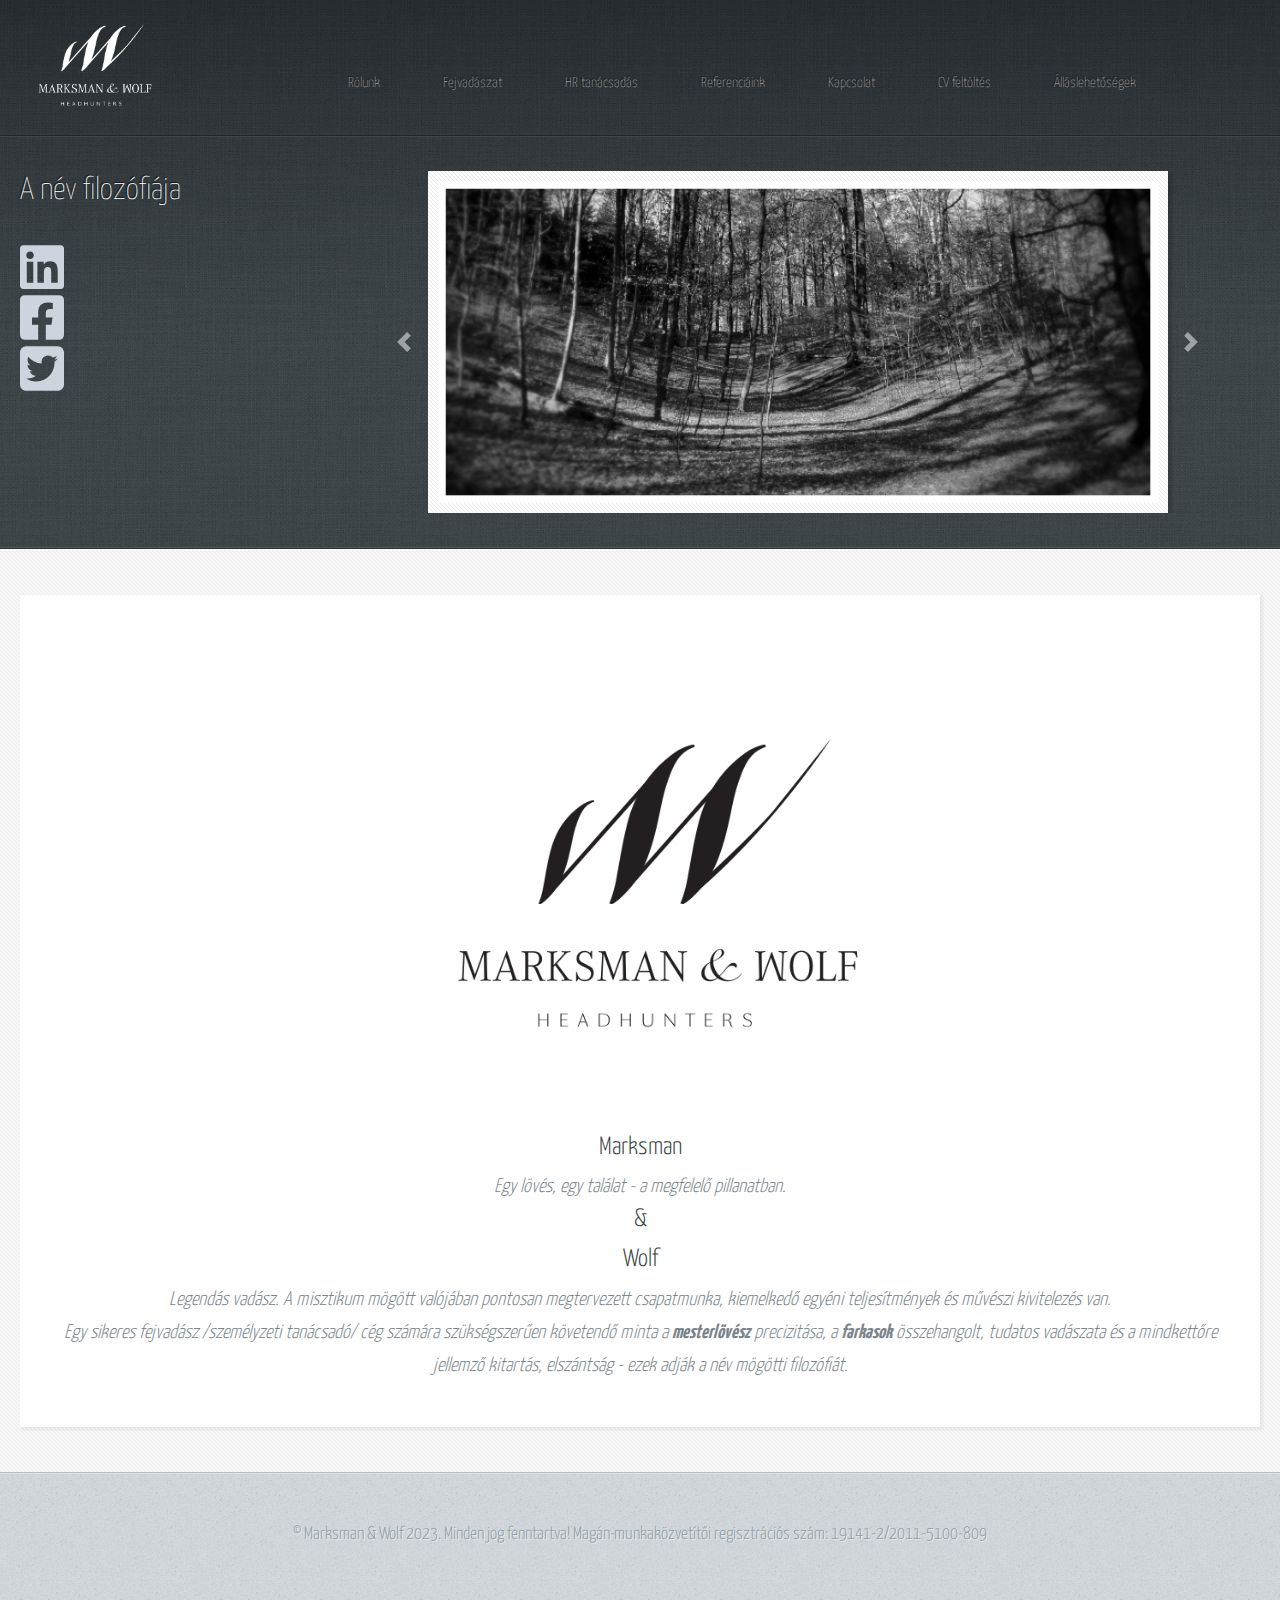
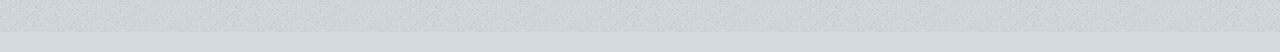
==== index.html @ 808daf80 "logo minden oldalon" ====
<!DOCTYPE HTML>
<!--
	Halcyonic by HTML5 UP
	html5up.net | @ajlkn
	Free for personal and commercial use under the CCA 3.0 license (html5up.net/license)
-->
<html>

<head>
	<title>Marksman & Wolf</title>
	<meta charset="utf-8" />
	<meta name="viewport" content="width=device-width, initial-scale=1, user-scalable=no" />

	<link rel="stylesheet" href="assets/css/main.css" />
	<link rel="stylesheet" href="assets/css/font-awesome.min.css" />
	<link rel="icon" href="assets/images/logo_end_hq 2023.jpg" type="image/x-icon">

</head>

<body>
	<div id="page-wrapper">

		<!-- Header -->
		<section id="header">
			<div class="container">
				<div class="row">
					<div class="col-12">

						<h1>
                            <a href="index.html" id="logo">
                                <img class="logo-only" alt="logo" src="assets/images/logo_only.png">
                                <img class="logo" alt="logo" src="assets/images/logo_end_hq%202023-alpha-white.png">
                            </a>
                        </h1>

						<!-- Nav -->
						<nav id="nav">
							<a href="rolunk.html">Rólunk</a>
							<a href="fejvadaszat.html">Fejvadászat</a>
							<a href="hr_tanacsadas.html">HR tanácsadás</a>
							<a href="referenciaink.html">Referenciáink</a>
							<a href="kapcsolat.html">Kapcsolat</a>
							<a href="cv_feltoltes.html">CV feltöltés</a>
							<a href="allaslehetosegek.html">Álláslehetőségek</a>
						</nav>

					</div>
				</div>
			</div>
			<div id="banner">
				<div class="container">
					<div class="row">
						<div class="col-3 col-12-medium">

							<!-- Banner Copy -->
							<p>A név filozófiája</p>
							<a href="http://www.linkedin.com/company/marksman-&-wolf" target="_blank"><img
								class="logo" src="assets/images/linkedin.svg" alt="Linkedin logo"></a>
							<a href="https://www.facebook.com/pages/Marksman-Wolf/303483936335803" target="_blank"><img
									class="logo" src="assets/images/facebook.svg" alt="Facebook logo"></a>
							<a href="https://twitter.com/i/flow/login?redirect_after_login=%2FMarksmanAndWolf"
								target="_blank"><img
								class="logo" src="assets/images/square-twitter.svg" alt="twitter logo"></a>

						</div>
						<div class="col-9 col-12-medium imp-medium">

							<!-- Banner Image -->
							<div id="carouselExampleControls" class="carousel slide" data-ride="carousel">
								<div class="carousel-inner">
									<div class="carousel-item active">
										<img class="bordered-feature-image" src="assets/images/honlap_kep_lq.jpg"
											alt="Honlap kép 1">
									</div>
									<div class="carousel-item">
										<img class="bordered-feature-image" src="assets/images/honlap_kep_lq6.jpg"
											alt="Honlap kép 2">
									</div>
									<div class="carousel-item">
										<img class="bordered-feature-image" src="assets/images/honlap_kep_lq3.jpg"
											alt="Honlap kép 3">
									</div>
								</div>
								<a class="carousel-control-prev" href="#carouselExampleControls" role="button"
									data-slide="prev">
									<span class="carousel-control-prev-icon" aria-hidden="true"></span>
									<span class="sr-only">Előző</span>
								</a>
								<a class="carousel-control-next" href="#carouselExampleControls" role="button"
									data-slide="next">
									<span class="carousel-control-next-icon" aria-hidden="true"></span>
									<span class="sr-only">Következő</span>
								</a>
							</div>
						</div>
					</div>
				</div>
			</div>
		</section>

		<!-- Features -->
		<section id="content">
			<div class="container">
				<div class="row">
					<div class="col-12 center-align-text">

						<!-- Feature #1 -->
						<section>
							<img class="feature-image-logo" src="assets/images/MnW_logo_szamla_meretezett2.jpg" alt="Logó" />
							<h2>Marksman</h2>
							<h3 class="italic-text">Egy lövés, egy találat - a megfelelő pillanatban. </h3>
							<h2>&</h2>
							<h2>Wolf</h2>
							<h3 class="italic-text">Legendás vadász. A misztikum mögött valójában pontosan megtervezett
								csapatmunka, kiemelkedő egyéni teljesítmények és művészi kivitelezés van. </h3>
							<h3 class="italic-text">Egy sikeres fejvadász /személyzeti tanácsadó/ cég számára
								szükségszerűen követendő minta a <span class="bold-text">mesterlövész</span>
								precizitása, a <span class="bold-text">farkasok</span> összehangolt,
								tudatos vadászata és a mindkettőre jellemző kitartás, elszántság - ezek adják a név
								mögötti filozófiát.</h3>

						</section>

					</div>
				</div>
			</div>
		</section>


		<!-- Copyright -->
		<div id="copyright">
			&copy; Marksman & Wolf 2023. Minden jog fenntartva! Magán-munkaközvetítői regisztrációs szám:
			19141-2/2011-5100-809</a>
		</div>

	</div>

	<!-- Scripts -->
	<script src="assets/js/jquery.min.js"></script>
	<script src="assets/js/browser.min.js"></script>
	<script src="assets/js/breakpoints.min.js"></script>
	<script src="assets/js/util.js"></script>
	<script src="assets/js/main.js"></script>

	<script src="assets/js/jquery-3.2.1.slim.min.js"></script>
	<script src="assets/js/popper.min.js"></script>
	<script src="assets/js/bootstrap.min.js"></script>


</body>

</html>
---- assets/css/main.css ----
@import url("https://fonts.googleapis.com/css?family=Yanone+Kaffeesatz:400,300,200");

/*
	Halcyonic by HTML5 UP
	html5up.net | @ajlkn
	Free for personal and commercial use under the CCA 3.0 license (html5up.net/license)
*/


html,
body,
div,
span,
applet,
object,
iframe,
h1,
h2,
h3,
h4,
h5,
h6,
p,
blockquote,
pre,
a,
abbr,
acronym,
address,
big,
cite,
code,
del,
dfn,
em,
img,
ins,
kbd,
q,
s,
samp,
small,
strike,
strong,
sub,
sup,
tt,
var,
b,
u,
i,
center,
dl,
dt,
dd,
ol,
ul,
li,
fieldset,
form,
label,
legend,
table,
caption,
tbody,
tfoot,
thead,
tr,
th,
td,
article,
aside,
canvas,
details,
embed,
figure,
figcaption,
footer,
header,
hgroup,
menu,
nav,
output,
ruby,
section,
summary,
time,
mark,
audio,
video {
	margin: 0;
	padding: 0;
	border: 0;
	font-size: 100%;
	font: inherit;
	vertical-align: baseline;
}

article,
aside,
details,
figcaption,
figure,
footer,
header,
hgroup,
menu,
nav,
section {
	display: block;
}

.logo {
	width: 15%;
	display: block;
}

.logo-only {
    display: none;
    margin-left: auto;
    margin-right: auto;
}

.bold-text {
	font-weight: bold;
}

.italic-text {
	font-style: italic;
}

.center-align-text {
	text-align: center;
}

.gray-color {
	color: #9b9ea1;
}

.small-text {
	font-size: 0.75em;
}

.nav-link {
	background: #fff;
	padding: 40px 30px 45px 30px;
	box-shadow: 2px 2px 2px 1px rgba(128, 128, 128, 0.1);
}

body {
	line-height: 1;
}

ol,
ul {
	list-style: none;
}

blockquote,
q {
	quotes: none;
}

blockquote:before,
blockquote:after,
q:before,
q:after {
	content: '';
	content: none;
}

table {
	border-collapse: collapse;
	border-spacing: 0;
	width: 100%;
}

th,
td {
	border: 1px solid #ddd;
	padding: 8px;
	text-align: left;
}

th {
	background-color: #f2f2f2;
}

ul {
	margin: 0;
	padding: 0;
	list-style-type: disc;
}

.ul-disc-type {
	list-style-type: disc;
}

.ul-hyphen-type {
	list-style-type: "-";
}

.ul-arabic-type {
	list-style-type: upper-arabic;
}

.ul-lower-latin-type {
	list-style-type: lower-latin;
}

.ul-hyphen-type li {
	padding-left: 2%;
}


ul li {
	margin-left: 10%;
}

body {
	-webkit-text-size-adjust: none;
}

mark {
	background-color: transparent;
	color: inherit;
}

input::-moz-focus-inner {
	border: 0;
	padding: 0;
}

input,
select,
textarea {
	-moz-appearance: none;
	-webkit-appearance: none;
	-ms-appearance: none;
	appearance: none;
}

/* Basic */

html {
	box-sizing: border-box;
}

*,
*:before,
*:after {
	box-sizing: inherit;
}

body {
	background: #D4D9DD url("images/bg03.jpg");
	color: #474f51;
	font-size: 13.5pt;
	font-family: 'Yanone Kaffeesatz';
	line-height: 1.85em;
	font-weight: 300;
}

input,
textarea,
select {
	color: #474f51;
	font-size: 13.5pt;
	font-family: 'Yanone Kaffeesatz';
	line-height: 1.85em;
	font-weight: 300;
}

ul,
ol,
p,
dl {
	margin: 0 0 2em 0;
}

a {
	text-decoration: underline;
}

a:hover {
	text-decoration: none;
}

section> :last-child,
section:last-child,
.last-child {
	margin-bottom: 0 !important;
}

/* Container */

.container {
	margin: 0 auto;
	max-width: 100%;
	width: 1200px;
}

@media screen and (max-width: 1680px) {

	.container {
		width: 1200px;
	}

}

@media screen and (max-width: 1280px) {

	.container {
		width: calc(100% - 40px);
	}

}

@media screen and (max-width: 980px) {

	.container {
		width: calc(100% - 50px);
	}

	.logo-only {
		display: block;
	}

	.logo {
		display: none;
	}

}

@media screen and (max-width: 736px) {

	.container {
		width: calc(100% - 40px);
	}

}

/* Row */

.row {
	display: flex;
	flex-wrap: wrap;
	box-sizing: border-box;
	align-items: stretch;
}

.row>* {
	box-sizing: border-box;
}

.row.gtr-uniform>*> :last-child {
	margin-bottom: 0;
}

.row.aln-left {
	justify-content: flex-start;
}

.row.aln-center {
	justify-content: center;
}

.row.aln-right {
	justify-content: flex-end;
}

.row.aln-top {
	align-items: flex-start;
}

.row.aln-middle {
	align-items: center;
}

.row.aln-bottom {
	align-items: flex-end;
}

.row>.imp {
	order: -1;
}

.row>.col-1 {
	width: 8.33333%;
}

.row>.off-1 {
	margin-left: 8.33333%;
}

.row>.col-2 {
	width: 16.66667%;
}

.row>.off-2 {
	margin-left: 16.66667%;
}

.row>.col-3 {
	width: 25%;
}

.row>.off-3 {
	margin-left: 25%;
}

.row>.col-4 {
	width: 33.33333%;
}

.row>.off-4 {
	margin-left: 33.33333%;
}

.row>.col-5 {
	width: 41.66667%;
}

.row>.off-5 {
	margin-left: 41.66667%;
}

.row>.col-6 {
	width: 50%;
}

.row>.off-6 {
	margin-left: 50%;
}

.row>.col-7 {
	width: 58.33333%;
}

.row>.off-7 {
	margin-left: 58.33333%;
}

.row>.col-8 {
	width: 66.66667%;
}

.row>.off-8 {
	margin-left: 66.66667%;
}

.row>.col-9 {
	width: 75%;
}

.row>.off-9 {
	margin-left: 75%;
}

.row>.col-10 {
	width: 83.33333%;
}

.row>.off-10 {
	margin-left: 83.33333%;
}

.row>.col-11 {
	width: 91.66667%;
}

.row>.off-11 {
	margin-left: 91.66667%;
}

.row>.col-12 {
	width: 100%;
}

.row>.off-12 {
	margin-left: 100%;
}

.row.gtr-0 {
	margin-top: 0px;
	margin-left: 0px;
}

.row.gtr-0>* {
	padding: 0px 0 0 0px;
}

.row.gtr-0.gtr-uniform {
	margin-top: 0px;
}

.row.gtr-0.gtr-uniform>* {
	padding-top: 0px;
}

.row.gtr-25 {
	margin-top: -6.25px;
	margin-left: -6.25px;
}

.row.gtr-25>* {
	padding: 6.25px 0 0 6.25px;
}

.row.gtr-25.gtr-uniform {
	margin-top: -6.25px;
}

.row.gtr-25.gtr-uniform>* {
	padding-top: 6.25px;
}

.row.gtr-50 {
	margin-top: -12.5px;
	margin-left: -12.5px;
}

.row.gtr-50>* {
	padding: 12.5px 0 0 12.5px;
}

.row.gtr-50.gtr-uniform {
	margin-top: -12.5px;
}

.row.gtr-50.gtr-uniform>* {
	padding-top: 12.5px;
}

.row {
	margin-top: -25px;
	margin-left: -25px;
}

.row>* {
	padding: 25px 0 0 25px;
}

.row.gtr-uniform {
	margin-top: -25px;
}

.row.gtr-uniform>* {
	padding-top: 25px;
}

.row.gtr-150 {
	margin-top: -37.5px;
	margin-left: -37.5px;
}

.row.gtr-150>* {
	padding: 37.5px 0 0 37.5px;
}

.row.gtr-150.gtr-uniform {
	margin-top: -37.5px;
}

.row.gtr-150.gtr-uniform>* {
	padding-top: 37.5px;
}

.row.gtr-200 {
	margin-top: -50px;
	margin-left: -50px;
}

.row.gtr-200>* {
	padding: 50px 0 0 50px;
}

.row.gtr-200.gtr-uniform {
	margin-top: -50px;
}

.row.gtr-200.gtr-uniform>* {
	padding-top: 50px;
}

@media screen and (max-width: 1680px) {

	.row {
		display: flex;
		flex-wrap: wrap;
		box-sizing: border-box;
		align-items: stretch;
	}

	.row>* {
		box-sizing: border-box;
	}

	.row.gtr-uniform>*> :last-child {
		margin-bottom: 0;
	}

	.row.aln-left {
		justify-content: flex-start;
	}

	.row.aln-center {
		justify-content: center;
	}

	.row.aln-right {
		justify-content: flex-end;
	}

	.row.aln-top {
		align-items: flex-start;
	}

	.row.aln-middle {
		align-items: center;
	}

	.row.aln-bottom {
		align-items: flex-end;
	}

	.row>.imp-xlarge {
		order: -1;
	}

	.row>.col-1-xlarge {
		width: 8.33333%;
	}

	.row>.off-1-xlarge {
		margin-left: 8.33333%;
	}

	.row>.col-2-xlarge {
		width: 16.66667%;
	}

	.row>.off-2-xlarge {
		margin-left: 16.66667%;
	}

	.row>.col-3-xlarge {
		width: 25%;
	}

	.row>.off-3-xlarge {
		margin-left: 25%;
	}

	.row>.col-4-xlarge {
		width: 33.33333%;
	}

	.row>.off-4-xlarge {
		margin-left: 33.33333%;
	}

	.row>.col-5-xlarge {
		width: 41.66667%;
	}

	.row>.off-5-xlarge {
		margin-left: 41.66667%;
	}

	.row>.col-6-xlarge {
		width: 50%;
	}

	.row>.off-6-xlarge {
		margin-left: 50%;
	}

	.row>.col-7-xlarge {
		width: 58.33333%;
	}

	.row>.off-7-xlarge {
		margin-left: 58.33333%;
	}

	.row>.col-8-xlarge {
		width: 66.66667%;
	}

	.row>.off-8-xlarge {
		margin-left: 66.66667%;
	}

	.row>.col-9-xlarge {
		width: 75%;
	}

	.row>.off-9-xlarge {
		margin-left: 75%;
	}

	.row>.col-10-xlarge {
		width: 83.33333%;
	}

	.row>.off-10-xlarge {
		margin-left: 83.33333%;
	}

	.row>.col-11-xlarge {
		width: 91.66667%;
	}

	.row>.off-11-xlarge {
		margin-left: 91.66667%;
	}

	.row>.col-12-xlarge {
		width: 100%;
	}

	.row>.off-12-xlarge {
		margin-left: 100%;
	}

	.row.gtr-0 {
		margin-top: 0px;
		margin-left: 0px;
	}

	.row.gtr-0>* {
		padding: 0px 0 0 0px;
	}

	.row.gtr-0.gtr-uniform {
		margin-top: 0px;
	}

	.row.gtr-0.gtr-uniform>* {
		padding-top: 0px;
	}

	.row.gtr-25 {
		margin-top: -6.25px;
		margin-left: -6.25px;
	}

	.row.gtr-25>* {
		padding: 6.25px 0 0 6.25px;
	}

	.row.gtr-25.gtr-uniform {
		margin-top: -6.25px;
	}

	.row.gtr-25.gtr-uniform>* {
		padding-top: 6.25px;
	}

	.row.gtr-50 {
		margin-top: -12.5px;
		margin-left: -12.5px;
	}

	.row.gtr-50>* {
		padding: 12.5px 0 0 12.5px;
	}

	.row.gtr-50.gtr-uniform {
		margin-top: -12.5px;
	}

	.row.gtr-50.gtr-uniform>* {
		padding-top: 12.5px;
	}

	.row {
		margin-top: -25px;
		margin-left: -25px;
	}

	.row>* {
		padding: 25px 0 0 25px;
	}

	.row.gtr-uniform {
		margin-top: -25px;
	}

	.row.gtr-uniform>* {
		padding-top: 25px;
	}

	.row.gtr-150 {
		margin-top: -37.5px;
		margin-left: -37.5px;
	}

	.row.gtr-150>* {
		padding: 37.5px 0 0 37.5px;
	}

	.row.gtr-150.gtr-uniform {
		margin-top: -37.5px;
	}

	.row.gtr-150.gtr-uniform>* {
		padding-top: 37.5px;
	}

	.row.gtr-200 {
		margin-top: -50px;
		margin-left: -50px;
	}

	.row.gtr-200>* {
		padding: 50px 0 0 50px;
	}

	.row.gtr-200.gtr-uniform {
		margin-top: -50px;
	}

	.row.gtr-200.gtr-uniform>* {
		padding-top: 50px;
	}

}

@media screen and (max-width: 1280px) {

	.row {
		display: flex;
		flex-wrap: wrap;
		box-sizing: border-box;
		align-items: stretch;
	}

	.row>* {
		box-sizing: border-box;
	}

	.row.gtr-uniform>*> :last-child {
		margin-bottom: 0;
	}

	.row.aln-left {
		justify-content: flex-start;
	}

	.row.aln-center {
		justify-content: center;
	}

	.row.aln-right {
		justify-content: flex-end;
	}

	.row.aln-top {
		align-items: flex-start;
	}

	.row.aln-middle {
		align-items: center;
	}

	.row.aln-bottom {
		align-items: flex-end;
	}

	.row>.imp-large {
		order: -1;
	}

	.row>.col-1-large {
		width: 8.33333%;
	}

	.row>.off-1-large {
		margin-left: 8.33333%;
	}

	.row>.col-2-large {
		width: 16.66667%;
	}

	.row>.off-2-large {
		margin-left: 16.66667%;
	}

	.row>.col-3-large {
		width: 25%;
	}

	.row>.off-3-large {
		margin-left: 25%;
	}

	.row>.col-4-large {
		width: 33.33333%;
	}

	.row>.off-4-large {
		margin-left: 33.33333%;
	}

	.row>.col-5-large {
		width: 41.66667%;
	}

	.row>.off-5-large {
		margin-left: 41.66667%;
	}

	.row>.col-6-large {
		width: 50%;
	}

	.row>.off-6-large {
		margin-left: 50%;
	}

	.row>.col-7-large {
		width: 58.33333%;
	}

	.row>.off-7-large {
		margin-left: 58.33333%;
	}

	.row>.col-8-large {
		width: 66.66667%;
	}

	.row>.off-8-large {
		margin-left: 66.66667%;
	}

	.row>.col-9-large {
		width: 75%;
	}

	.row>.off-9-large {
		margin-left: 75%;
	}

	.row>.col-10-large {
		width: 83.33333%;
	}

	.row>.off-10-large {
		margin-left: 83.33333%;
	}

	.row>.col-11-large {
		width: 91.66667%;
	}

	.row>.off-11-large {
		margin-left: 91.66667%;
	}

	.row>.col-12-large {
		width: 100%;
	}

	.row>.off-12-large {
		margin-left: 100%;
	}

	.row.gtr-0 {
		margin-top: 0px;
		margin-left: 0px;
	}

	.row.gtr-0>* {
		padding: 0px 0 0 0px;
	}

	.row.gtr-0.gtr-uniform {
		margin-top: 0px;
	}

	.row.gtr-0.gtr-uniform>* {
		padding-top: 0px;
	}

	.row.gtr-25 {
		margin-top: -5px;
		margin-left: -5px;
	}

	.row.gtr-25>* {
		padding: 5px 0 0 5px;
	}

	.row.gtr-25.gtr-uniform {
		margin-top: -5px;
	}

	.row.gtr-25.gtr-uniform>* {
		padding-top: 5px;
	}

	.row.gtr-50 {
		margin-top: -10px;
		margin-left: -10px;
	}

	.row.gtr-50>* {
		padding: 10px 0 0 10px;
	}

	.row.gtr-50.gtr-uniform {
		margin-top: -10px;
	}

	.row.gtr-50.gtr-uniform>* {
		padding-top: 10px;
	}

	.row {
		margin-top: -20px;
		margin-left: -20px;
	}

	.row>* {
		padding: 20px 0 0 20px;
	}

	.row.gtr-uniform {
		margin-top: -20px;
	}

	.row.gtr-uniform>* {
		padding-top: 20px;
	}

	.row.gtr-150 {
		margin-top: -30px;
		margin-left: -30px;
	}

	.row.gtr-150>* {
		padding: 30px 0 0 30px;
	}

	.row.gtr-150.gtr-uniform {
		margin-top: -30px;
	}

	.row.gtr-150.gtr-uniform>* {
		padding-top: 30px;
	}

	.row.gtr-200 {
		margin-top: -40px;
		margin-left: -40px;
	}

	.row.gtr-200>* {
		padding: 40px 0 0 40px;
	}

	.row.gtr-200.gtr-uniform {
		margin-top: -40px;
	}

	.row.gtr-200.gtr-uniform>* {
		padding-top: 40px;
	}

}

@media screen and (max-width: 980px) {

	.row {
		display: flex;
		flex-wrap: wrap;
		box-sizing: border-box;
		align-items: stretch;
	}

	.row>* {
		box-sizing: border-box;
	}

	.row.gtr-uniform>*> :last-child {
		margin-bottom: 0;
	}

	.row.aln-left {
		justify-content: flex-start;
	}

	.row.aln-center {
		justify-content: center;
	}

	.row.aln-right {
		justify-content: flex-end;
	}

	.row.aln-top {
		align-items: flex-start;
	}

	.row.aln-middle {
		align-items: center;
	}

	.row.aln-bottom {
		align-items: flex-end;
	}

	.row>.imp-medium {
		order: -1;
	}

	.row>.col-1-medium {
		width: 8.33333%;
	}

	.row>.off-1-medium {
		margin-left: 8.33333%;
	}

	.row>.col-2-medium {
		width: 16.66667%;
	}

	.row>.off-2-medium {
		margin-left: 16.66667%;
	}

	.row>.col-3-medium {
		width: 25%;
	}

	.row>.off-3-medium {
		margin-left: 25%;
	}

	.row>.col-4-medium {
		width: 33.33333%;
	}

	.row>.off-4-medium {
		margin-left: 33.33333%;
	}

	.row>.col-5-medium {
		width: 41.66667%;
	}

	.row>.off-5-medium {
		margin-left: 41.66667%;
	}

	.row>.col-6-medium {
		width: 50%;
	}

	.row>.off-6-medium {
		margin-left: 50%;
	}

	.row>.col-7-medium {
		width: 58.33333%;
	}

	.row>.off-7-medium {
		margin-left: 58.33333%;
	}

	.row>.col-8-medium {
		width: 66.66667%;
	}

	.row>.off-8-medium {
		margin-left: 66.66667%;
	}

	.row>.col-9-medium {
		width: 75%;
	}

	.row>.off-9-medium {
		margin-left: 75%;
	}

	.row>.col-10-medium {
		width: 83.33333%;
	}

	.row>.off-10-medium {
		margin-left: 83.33333%;
	}

	.row>.col-11-medium {
		width: 91.66667%;
	}

	.row>.off-11-medium {
		margin-left: 91.66667%;
	}

	.row>.col-12-medium {
		width: 100%;
	}

	.row>.off-12-medium {
		margin-left: 100%;
	}

	.row.gtr-0 {
		margin-top: 0px;
		margin-left: 0px;
	}

	.row.gtr-0>* {
		padding: 0px 0 0 0px;
	}

	.row.gtr-0.gtr-uniform {
		margin-top: 0px;
	}

	.row.gtr-0.gtr-uniform>* {
		padding-top: 0px;
	}

	.row.gtr-25 {
		margin-top: -6.25px;
		margin-left: -6.25px;
	}

	.row.gtr-25>* {
		padding: 6.25px 0 0 6.25px;
	}

	.row.gtr-25.gtr-uniform {
		margin-top: -6.25px;
	}

	.row.gtr-25.gtr-uniform>* {
		padding-top: 6.25px;
	}

	.row.gtr-50 {
		margin-top: -12.5px;
		margin-left: -12.5px;
	}

	.row.gtr-50>* {
		padding: 12.5px 0 0 12.5px;
	}

	.row.gtr-50.gtr-uniform {
		margin-top: -12.5px;
	}

	.row.gtr-50.gtr-uniform>* {
		padding-top: 12.5px;
	}

	.row {
		margin-top: -25px;
		margin-left: -25px;
	}

	.row>* {
		padding: 25px 0 0 25px;
	}

	.row.gtr-uniform {
		margin-top: -25px;
	}

	.row.gtr-uniform>* {
		padding-top: 25px;
	}

	.row.gtr-150 {
		margin-top: -37.5px;
		margin-left: -37.5px;
	}

	.row.gtr-150>* {
		padding: 37.5px 0 0 37.5px;
	}

	.row.gtr-150.gtr-uniform {
		margin-top: -37.5px;
	}

	.row.gtr-150.gtr-uniform>* {
		padding-top: 37.5px;
	}

	.row.gtr-200 {
		margin-top: -50px;
		margin-left: -50px;
	}

	.row.gtr-200>* {
		padding: 50px 0 0 50px;
	}

	.row.gtr-200.gtr-uniform {
		margin-top: -50px;
	}

	.row.gtr-200.gtr-uniform>* {
		padding-top: 50px;
	}

	.freecolt_logo {
		max-width: -moz-available;
		/* WebKit-based browsers will ignore this. */
		max-width: -webkit-fill-available;
		/* Mozilla-based browsers will ignore this. */
		max-width: fill-available;
	}

}

@media screen and (max-width: 736px) {

	.row {
		display: flex;
		flex-wrap: wrap;
		box-sizing: border-box;
		align-items: stretch;
	}

	.row>* {
		box-sizing: border-box;
	}

	.row.gtr-uniform>*> :last-child {
		margin-bottom: 0;
	}

	.row.aln-left {
		justify-content: flex-start;
	}

	.row.aln-center {
		justify-content: center;
	}

	.row.aln-right {
		justify-content: flex-end;
	}

	.row.aln-top {
		align-items: flex-start;
	}

	.row.aln-middle {
		align-items: center;
	}

	.row.aln-bottom {
		align-items: flex-end;
	}

	.row>.imp-small {
		order: -1;
	}

	.row>.col-1-small {
		width: 8.33333%;
	}

	.row>.off-1-small {
		margin-left: 8.33333%;
	}

	.row>.col-2-small {
		width: 16.66667%;
	}

	.row>.off-2-small {
		margin-left: 16.66667%;
	}

	.row>.col-3-small {
		width: 25%;
	}

	.row>.off-3-small {
		margin-left: 25%;
	}

	.row>.col-4-small {
		width: 33.33333%;
	}

	.row>.off-4-small {
		margin-left: 33.33333%;
	}

	.row>.col-5-small {
		width: 41.66667%;
	}

	.row>.off-5-small {
		margin-left: 41.66667%;
	}

	.row>.col-6-small {
		width: 50%;
	}

	.row>.off-6-small {
		margin-left: 50%;
	}

	.row>.col-7-small {
		width: 58.33333%;
	}

	.row>.off-7-small {
		margin-left: 58.33333%;
	}

	.row>.col-8-small {
		width: 66.66667%;
	}

	.row>.off-8-small {
		margin-left: 66.66667%;
	}

	.row>.col-9-small {
		width: 75%;
	}

	.row>.off-9-small {
		margin-left: 75%;
	}

	.row>.col-10-small {
		width: 83.33333%;
	}

	.row>.off-10-small {
		margin-left: 83.33333%;
	}

	.row>.col-11-small {
		width: 91.66667%;
	}

	.row>.off-11-small {
		margin-left: 91.66667%;
	}

	.row>.col-12-small {
		width: 100%;
	}

	.row>.off-12-small {
		margin-left: 100%;
	}

	.row.gtr-0 {
		margin-top: 0px;
		margin-left: 0px;
	}

	.row.gtr-0>* {
		padding: 0px 0 0 0px;
	}

	.row.gtr-0.gtr-uniform {
		margin-top: 0px;
	}

	.row.gtr-0.gtr-uniform>* {
		padding-top: 0px;
	}

	.row.gtr-25 {
		margin-top: -5px;
		margin-left: -5px;
	}

	.row.gtr-25>* {
		padding: 5px 0 0 5px;
	}

	.row.gtr-25.gtr-uniform {
		margin-top: -5px;
	}

	.row.gtr-25.gtr-uniform>* {
		padding-top: 5px;
	}

	.row.gtr-50 {
		margin-top: -10px;
		margin-left: -10px;
	}

	.row.gtr-50>* {
		padding: 10px 0 0 10px;
	}

	.row.gtr-50.gtr-uniform {
		margin-top: -10px;
	}

	.row.gtr-50.gtr-uniform>* {
		padding-top: 10px;
	}

	.row {
		margin-top: -20px;
		margin-left: -20px;
	}

	.row>* {
		padding: 20px 0 0 20px;
	}

	.row.gtr-uniform {
		margin-top: -20px;
	}

	.row.gtr-uniform>* {
		padding-top: 20px;
	}

	.row.gtr-150 {
		margin-top: -30px;
		margin-left: -30px;
	}

	.row.gtr-150>* {
		padding: 30px 0 0 30px;
	}

	.row.gtr-150.gtr-uniform {
		margin-top: -30px;
	}

	.row.gtr-150.gtr-uniform>* {
		padding-top: 30px;
	}

	.row.gtr-200 {
		margin-top: -40px;
		margin-left: -40px;
	}

	.row.gtr-200>* {
		padding: 40px 0 0 40px;
	}

	.row.gtr-200.gtr-uniform {
		margin-top: -40px;
	}

	.row.gtr-200.gtr-uniform>* {
		padding-top: 40px;
	}

}

/* Multi-use */

.link-list li {
	padding: 0.2em 0 0.2em 0;
}

.link-list li:first-child {
	padding-top: 0 !important;
	border-top: 0 !important;
}

.link-list li:last-child {
	padding-bottom: 0 !important;
	border-bottom: 0 !important;
}

.quote-list li {
	padding: 1em 0 1em 0;
	overflow: hidden;
}

.quote-list li:first-child {
	padding-top: 0 !important;
	border-top: 0 !important;
}

.quote-list li:last-child {
	padding-bottom: 0 !important;
	border-bottom: 0 !important;
}

.quote-list li img {
	float: left;
}

.quote-list li p {
	margin: 0 0 0 90px;
	font-size: 1.2em;
	font-style: italic;
}

.quote-list li span {
	display: block;
	margin-left: 90px;
	font-size: 0.9em;
	font-weight: 400;
}

.check-list li {
	padding: 0.7em 0 0.7em 45px;
	font-size: 1.2em;
	background: url("images/icon-checkmark.png") 0px 1.05em no-repeat;
}

.check-list li:first-child {
	padding-top: 0 !important;
	border-top: 0 !important;
	background-position: 0 0.3em;
}

.check-list li:last-child {
	padding-bottom: 0 !important;
	border-bottom: 0 !important;
}

.feature-image {
	display: block;
	margin: 0 0 2em 0;
	outline: 0;
}

.feature-image img {
	display: block;
	width: 100%;
}

.bordered-feature-image {
	display: block;
	background: #fff url("images/bg04.png");
	padding: 10px;
	box-shadow: 3px 3px 3px 1px rgba(0, 0, 0, 0.15);
	margin: 0 auto 1.5em auto;
	outline: 0;
	width: 80%;
}

.bordered-feature-image img {
	display: block;
	width: 100%;
}

.bordered-feature-image-small {
	display: block;
	background: #fff url("images/bg04.png");
	padding: 10px;
	box-shadow: 3px 3px 3px 1px rgba(0, 0, 0, 0.15);
	margin: 0 0 1.5em 0;
	outline: 0;
	width: 30%;
}

.bordered-feature-image-small img {
	display: block;
	width: 100%;
}

.feature-image-logo {
	display: block;
	margin: auto auto auto 21.5%;
	width: 60%;
}

.feature-image-logo img {
	display: block;
	width: 100%;
}

.button-large {
	background-image: -moz-linear-gradient(top, #ed391b, #ce1a00);
	background-image: -webkit-linear-gradient(top, #ed391b, #ce1a00);
	background-image: -ms-linear-gradient(top, #ed391b, #ce1a00);
	background-image: linear-gradient(top, #ed391b, #ce1a00);
	display: inline-block;
	background-color: #ed391b;
	color: #fff;
	text-decoration: none;
	font-size: 1.75em;
	height: 2em;
	line-height: 2.125em;
	font-weight: 300;
	padding: 0 45px;
	outline: 0;
	border-radius: 10px;
	box-shadow: inset 0px 0px 0px 1px rgba(0, 0, 0, 0.75), inset 0px 2px 0px 0px rgba(255, 192, 192, 0.5), inset 0px 0px 0px 2px rgba(255, 96, 96, 0.85), 3px 3px 3px 1px rgba(0, 0, 0, 0.15);
	text-shadow: -1px -1px 1px rgba(0, 0, 0, 0.5);
}

.button-large:hover {
	background-image: -moz-linear-gradient(top, #fd492b, #de2a10);
	background-image: -webkit-linear-gradient(top, #fd492b, #de2a10);
	background-image: -ms-linear-gradient(top, #fd492b, #de2a10);
	background-image: linear-gradient(top, #fd492b, #de2a10);
	background-color: #fd492b;
	box-shadow: inset 0px 0px 0px 1px rgba(0, 0, 0, 0.75), inset 0px 2px 0px 0px rgba(255, 192, 192, 0.5), inset 0px 0px 0px 2px rgba(255, 96, 96, 0.85), 3px 3px 3px 1px rgba(0, 0, 0, 0.15);
}

.button-large:active {
	background-image: -moz-linear-gradient(top, #ce1a00, #ed391b);
	background-image: -webkit-linear-gradient(top, #ce1a00, #ed391b);
	background-image: -ms-linear-gradient(top, #ce1a00, #ed391b);
	background-image: linear-gradient(top, #ce1a00, #ed391b);
	background-color: #ce1a00;
	box-shadow: inset 0px 0px 0px 1px rgba(0, 0, 0, 0.75), inset 0px 2px 0px 0px rgba(255, 192, 192, 0.5), inset 0px 0px 0px 2px rgba(255, 96, 96, 0.85), 3px 3px 3px 1px rgba(0, 0, 0, 0.15);
}

/* Header */

#header {
	position: relative;
	background: #3B4346 url("images/bg01.jpg");
	border-bottom: solid 1px #272d30;
	box-shadow: inset 0px -1px 0px 0px #51575a;
	text-shadow: -1px -1px 1px rgba(0, 0, 0, 0.75);
}

#header>.container {
	position: relative;
	min-height: 155px;
}

#header h1 {
	position: absolute;
	left: -25px;
	bottom: 0;
	font-size: 2.75em;
}

#header h1 img {
	width: 200px;
}

#header h1 a {
	color: #fff;
	text-decoration: none;
}

#header nav {
	position: absolute;
	right: 0;
	bottom: 35px;
	font-weight: 200;
}

#header nav a {
	color: #c6c8c8;
	text-decoration: none;
	font-size: 1.3em;
	margin-left: 60px;
	outline: 0;
}

#header nav a:hover {
	color: #f6f8f8;
}

.subpage #header>.container {
	height: 155px;
}

/* Banner */

#banner {
	border-top: solid 1px #222628;
	box-shadow: inset 0px 1px 0px 0px #3e484a;
	padding: 35px 0 35px 0;
	color: #fff;
}

#banner .bordered-feature-image {
	margin-bottom: 0;
}

#banner p {
	font-size: 2em;
	font-weight: 200;
	line-height: 1.25em;
	padding-right: 1em;
	margin: 0 0 1em 0;
}

/* Features */

#features {
	background: #353D40 url("images/bg02.jpg");
	border-bottom: solid 1px #272e31;
	padding: 45px 0 45px 0;
	text-shadow: -1px -1px 1px rgba(0, 0, 0, 0.75);
	color: #a0a8ab;
}

#features h2 {
	font-size: 1.25em;
	color: #fff;
	margin: 0 0 0.25em 0;
}

#features a {
	color: #e0e8eb;
}

#features strong {
	color: #fff;
}

/* Content */

#content {
	background: #f7f7f7 url("images/bg04.png");
	border-top: solid 1px #fff;
	padding: 45px 0 45px 0;
}

#content section {
	background: #fff;
	padding: 40px 30px 45px 30px;
	box-shadow: 2px 2px 2px 1px rgba(128, 128, 128, 0.1);
	margin: 0 0 25px 0;
}

#content h2 {
	font-size: 1.8em;
	color: #373f42;
	margin: 0 0 0.25em 0;
}

#content h3 {
	color: #7a858b;
	font-size: 1.25em;
}

#content a {
	color: #ED391B;
}

#content header {
	margin: 0 0 2em 0;
}

#content .quote-list li {
	border-bottom: solid 1px #e2e6e8;
}

#content .link-list li {
	border-bottom: solid 1px #e2e6e8;
}

#content .check-list li {
	border-bottom: solid 1px #e2e6e8;
}

/* Footer */

#footer {
	padding: 45px 0 45px 0;
	text-shadow: 1px 1px 1px white;
	color: #546b76;
	text-shadow: 1px 1px 0px rgba(255, 255, 255, 0.5);
}

#footer h2 {
	font-size: 1.25em;
	color: #212f35;
	margin: 0 0 1em 0;
}

#footer a {
	color: #546b76;
}

#footer .quote-list li {
	border-top: solid 1px #e0e4e6;
	border-bottom: solid 1px #b5bec3;
}

#footer .link-list li {
	border-top: solid 1px #e0e4e6;
	border-bottom: solid 1px #b5bec3;
}

#footer .check-list li {
	border-top: solid 1px #e0e4e6;
	border-bottom: solid 1px #b5bec3;
}

/* Copyright */

#copyright {
	border-top: solid 1px #b5bec3;
	box-shadow: inset 0px 1px 0px 0px #e0e4e7;
	text-align: center;
	padding: 45px 0 80px 0;
	color: #8d9ca3;
	text-shadow: 1px 1px 0px rgba(255, 255, 255, 0.5);
}

#copyright a {
	color: #8d9ca3;
}

/* Large */

@media screen and (max-width: 1280px) {

	/* Multi-use */

	.check-list li {
		font-size: 1em;
		line-height: 2em;
	}

	.quote-list li {
		padding: 1em 0 1em 0;
	}

	.quote-list li img {
		width: 60px;
	}

	.quote-list li p {
		margin: 0 0 0 80px;
		font-size: 1em;
		font-style: italic;
		line-height: 1.8em;
	}

	.quote-list li span {
		display: block;
		margin-left: 80px;
		font-size: 0.8em;
		font-weight: 400;
		line-height: 1.8em;
	}

	.feature-image {
		margin: 0 0 1em 0;
	}

	.button-large {
		font-size: 1.5em;
	}

	/* Banner */

	#banner p {
		font-size: 1.75em;
	}

	/* Header */

	#header h1 {
		font-size: 2.25em;
	}

	#header nav a {
		font-size: 0.8em;
	}

	#header nav {
		right: 10%;
	}

	/* Content */

	#content h2 {
		font-size: 1.4em;
	}

	#content h3 {
		font-size: 1.1em;
	}

	#content header {
		margin: 0 0 1.25em 0;
	}

}

/* Medium */

#navPanel,
#titleBar {
	display: none;
}

@media screen and (max-width: 980px) {

	/* Basic */

	html,
	body {
		overflow-x: hidden;
	}

	/* Header */

	#header {
		text-align: center;
	}

	#header>.container:first-child {
		display: none;
	}

	/* Content */

	#content {
		padding: 25px 0;
	}

	/* Nav */

	#page-wrapper {
		-moz-backface-visibility: hidden;
		-webkit-backface-visibility: hidden;
		-ms-backface-visibility: hidden;
		backface-visibility: hidden;
		-moz-transition: -moz-transform 0.5s ease;
		-webkit-transition: -webkit-transform 0.5s ease;
		-ms-transition: -ms-transform 0.5s ease;
		transition: transform 0.5s ease;
		padding-bottom: 1px;
		padding-top: 44px;
	}

	#titleBar {
		-moz-backface-visibility: hidden;
		-webkit-backface-visibility: hidden;
		-ms-backface-visibility: hidden;
		backface-visibility: hidden;
		-moz-transition: -moz-transform 0.5s ease;
		-webkit-transition: -webkit-transform 0.5s ease;
		-ms-transition: -ms-transform 0.5s ease;
		transition: transform 0.5s ease;
		display: block;
		height: 67px;
		left: 0;
		position: fixed;
		top: 0;
		width: 100%;
		z-index: 10001;
		color: #fff;
		background: url("images/bg04.jpg");
		box-shadow: inset 0px -20px 70px 0px rgba(200, 220, 245, 0.1), inset 0px -1px 0px 0px rgba(255, 255, 255, 0.1), 0px 1px 7px 0px rgba(0, 0, 0, 0.6);
		text-shadow: -1px -1px 1px rgba(0, 0, 0, 0.75);
	}

	#titleBar .title {
		display: block;
		text-align: center;
		font-size: 1.2em;
		font-weight: 400;
		line-height: 48px;
	}

	#titleBar .title img {
		width: 75px;
		margin-top: 12px;
		margin-bottom: 12px;
	}

	#titleBar .toggle {
		position: absolute;
		left: 0;
		top: 0;
		width: 80px;
		height: 60px;
	}

	#titleBar .toggle:after {
		content: '';
		display: block;
		position: absolute;
		top: 18px;
		left: 6px;
		color: #fff;
		background: rgba(255, 255, 255, 0.025);
		box-shadow: inset 0px 1px 0px 0px rgba(255, 255, 255, 0.1), inset 0px 0px 0px 1px rgba(255, 255, 255, 0.05), inset 0px -8px 10px 0px rgba(0, 0, 0, 0.15), 0px 1px 2px 0px rgba(0, 0, 0, 0.25);
		text-shadow: -1px -1px 1px black;
		width: 49px;
		height: 31px;
		border-radius: 8px;
	}

	#titleBar .toggle:before {
		content: '';
		position: absolute;
		width: 20px;
		height: 30px;
		background: url("images/mobileUI-site-nav-opener-bg.svg");
		top: 27px;
		left: 20px;
		z-index: 1;
		opacity: 0.25;
	}

	#titleBar .toggle:active:after {
		background: rgba(255, 255, 255, 0.05);
	}

	#navPanel {
		-moz-backface-visibility: hidden;
		-webkit-backface-visibility: hidden;
		-ms-backface-visibility: hidden;
		backface-visibility: hidden;
		-moz-transform: translateX(- 5px);
		-webkit-transform: translateX(-275px);
		-ms-transform: translateX(-275px);
		transform: translateX(-275px);
		-moz-transition: -moz-transform 0.5s ease;
		-webkit-transition: -webkit-transform 0.5s ease;
		-ms-transition: -ms-transform 0.5s ease;
		transition: transform 0.5s ease;
		display: block;
		height: 100%;
		left: 0;
		overflow-y: auto;
		position: fixed;
		top: 0;
		width: 275px;
		z-index: 10002;
		background: url("images/bg04.jpg");
		box-shadow: inset -1px 0px 0px 0px rgba(255, 255, 255, 0.25), inset -2px 0px 25px 0px rgba(0, 0, 0, 0.5);
		text-shadow: -1px -1px 1px black;
	}

	#navPanel .link {
		display: block;
		color: #fff;
		text-decoration: none;
		font-size: 1.25em;
		line-height: 2em;
		padding: 0.625em 1.5em 0.325em 1.5em;
		border-top: solid 1px #373d40;
		border-bottom: solid 1px rgba(0, 0, 0, 0.4);
	}

	#navPanel .link:first-child {
		border-top: 0;
	}

	#navPanel .link:last-child {
		border-bottom: 0;
	}

	body.navPanel-visible #page-wrapper {
		-moz-transform: translateX(275px);
		-webkit-transform: translateX(275px);
		-ms-transform: translateX(275px);
		transform: translateX(275px);
	}

	body.navPanel-visible #titleBar {
		-moz-transform: translateX(275px);
		-webkit-transform: translateX(275px);
		-ms-transform: translateX(275px);
		transform: translateX(275px);
	}

	body.navPanel-visible #navPanel {
		-moz-transform: translateX(0);
		-webkit-transform: translateX(0);
		-ms-transform: translateX(0);
		transform: translateX(0);
	}

}

/* Small */

@media screen and (max-width: 736px) {

	/* Basic */

	body,
	input,
	textarea,
	select {
		font-size: 13pt;
		line-height: 1.4em;
	}

	/* Multi-use */

	.link-list li {
		padding: 0.75em 0 0.75em 0;
	}

	.quote-list li p {
		margin-bottom: 0.5em;
	}

	.check-list li {
		font-size: 1em;
	}

	.button-large {
		width: 100%;
	}

	/* Banner */

	#banner p {
		font-size: 1.25em;
		font-weight: 200;
		line-height: 1.25em;
		margin: 0 0 1em 0;
	}

	/* Content */

	#content section {
		padding: 30px 20px;
	}

	#content h2 {
		font-size: 1.25em;
	}

	#content h3 {
		font-size: 1em;
	}

	#content header {
		margin: 0 0 1.25em 0;
	}

	/* Footer */

	#footer .link-list {
		margin: 0 0 10px 0 !important;
	}

	/* Copyright */

	#copyright {
		padding: 20px 30px;
	}

	.bordered-feature-image-small {
		width: 100%;
	}

}

.carousel {
	position: relative
}

.carousel-inner {
	position: relative;
	width: 100%;
	overflow: hidden
}

.carousel-item {
	position: relative;
	display: none;
	-webkit-box-align: center;
	-ms-flex-align: center;
	align-items: center;
	width: 100%;
	transition: -webkit-transform .5s ease;
	transition: transform .5s ease;
	transition: transform .5s ease, -webkit-transform .6s ease;
	-webkit-backface-visibility: hidden;
	backface-visibility: hidden;
	-webkit-perspective: 1000px;
	perspective: 1000px
}

.carousel-item-next,
.carousel-item-prev,
.carousel-item.active {
	display: block
}

.carousel-item-next,
.carousel-item-prev {
	position: absolute;
	top: 0
}

.carousel-item-next.carousel-item-left,
.carousel-item-prev.carousel-item-right {
	-webkit-transform: translateX(0);
	transform: translateX(0)
}

@supports ((-webkit-transform-style:preserve-3d) or (transform-style:preserve-3d)) {

	.carousel-item-next.carousel-item-left,
	.carousel-item-prev.carousel-item-right {
		-webkit-transform: translate3d(0, 0, 0);
		transform: translate3d(0, 0, 0)
	}
}

.active.carousel-item-right,
.carousel-item-next {
	-webkit-transform: translateX(100%);
	transform: translateX(100%)
}

@supports ((-webkit-transform-style:preserve-3d) or (transform-style:preserve-3d)) {

	.active.carousel-item-right,
	.carousel-item-next {
		-webkit-transform: translate3d(100%, 0, 0);
		transform: translate3d(100%, 0, 0)
	}
}

.active.carousel-item-left,
.carousel-item-prev {
	-webkit-transform: translateX(-100%);
	transform: translateX(-100%)
}

@supports ((-webkit-transform-style:preserve-3d) or (transform-style:preserve-3d)) {

	.active.carousel-item-left,
	.carousel-item-prev {
		-webkit-transform: translate3d(-100%, 0, 0);
		transform: translate3d(-100%, 0, 0)
	}
}

.carousel-control-next,
.carousel-control-prev {
	position: absolute;
	top: 0;
	bottom: 0;
	display: -webkit-box;
	display: -ms-flexbox;
	display: flex;
	-webkit-box-align: center;
	-ms-flex-align: center;
	align-items: center;
	-webkit-box-pack: center;
	-ms-flex-pack: center;
	justify-content: center;
	width: 15%;
	color: #fff;
	text-align: center;
	opacity: .5
}

.carousel-control-next:focus,
.carousel-control-next:hover,
.carousel-control-prev:focus,
.carousel-control-prev:hover {
	color: #fff;
	text-decoration: none;
	outline: 0;
	opacity: .9
}

.carousel-control-prev {
	left: 0
}

.carousel-control-next {
	right: 0
}

.carousel-control-next-icon,
.carousel-control-prev-icon {
	display: inline-block;
	width: 20px;
	height: 20px;
	background: transparent no-repeat center center;
	background-size: 100% 100%
}

.carousel-control-prev-icon {
	background-image: url("data:image/svg+xml;charset=utf8,%3Csvg xmlns='http://www.w3.org/2000/svg' fill='%23fff' viewBox='0 0 8 8'%3E%3Cpath d='M5.25 0l-4 4 4 4 1.5-1.5-2.5-2.5 2.5-2.5-1.5-1.5z'/%3E%3C/svg%3E")
}

.carousel-control-next-icon {
	background-image: url("data:image/svg+xml;charset=utf8,%3Csvg xmlns='http://www.w3.org/2000/svg' fill='%23fff' viewBox='0 0 8 8'%3E%3Cpath d='M2.75 0l-1.5 1.5 2.5 2.5-2.5 2.5 1.5 1.5 4-4-4-4z'/%3E%3C/svg%3E")
}

.carousel-indicators {
	position: absolute;
	right: 0;
	bottom: 10px;
	left: 0;
	z-index: 15;
	display: -webkit-box;
	display: -ms-flexbox;
	display: flex;
	-webkit-box-pack: center;
	-ms-flex-pack: center;
	justify-content: center;
	padding-left: 0;
	margin-right: 15%;
	margin-left: 15%;
	list-style: none
}

.carousel-indicators li {
	position: relative;
	-webkit-box-flex: 0;
	-ms-flex: 0 1 auto;
	flex: 0 1 auto;
	width: 30px;
	height: 3px;
	margin-right: 3px;
	margin-left: 3px;
	text-indent: -999px;
	background-color: rgba(255, 255, 255, .5)
}

.carousel-indicators li::before {
	position: absolute;
	top: -10px;
	left: 0;
	display: inline-block;
	width: 100%;
	height: 10px;
	content: ""
}

.carousel-indicators li::after {
	position: absolute;
	bottom: -10px;
	left: 0;
	display: inline-block;
	width: 100%;
	height: 10px;
	content: ""
}

.carousel-indicators .active {
	background-color: #fff
}

.carousel-caption {
	position: absolute;
	right: 15%;
	bottom: 20px;
	left: 15%;
	z-index: 10;
	padding-top: 20px;
	padding-bottom: 20px;
	color: #fff;
	text-align: center
}

.sr-only {
	position: absolute;
	width: 1px;
	height: 1px;
	padding: 0;
	overflow: hidden;
	clip: rect(0, 0, 0, 0);
	white-space: nowrap;
	-webkit-clip-path: inset(50%);
	clip-path: inset(50%);
	border: 0
}

.sr-only-focusable:active,
.sr-only-focusable:focus {
	position: static;
	width: auto;
	height: auto;
	overflow: visible;
	clip: auto;
	white-space: normal;
	-webkit-clip-path: none;
	clip-path: none
}
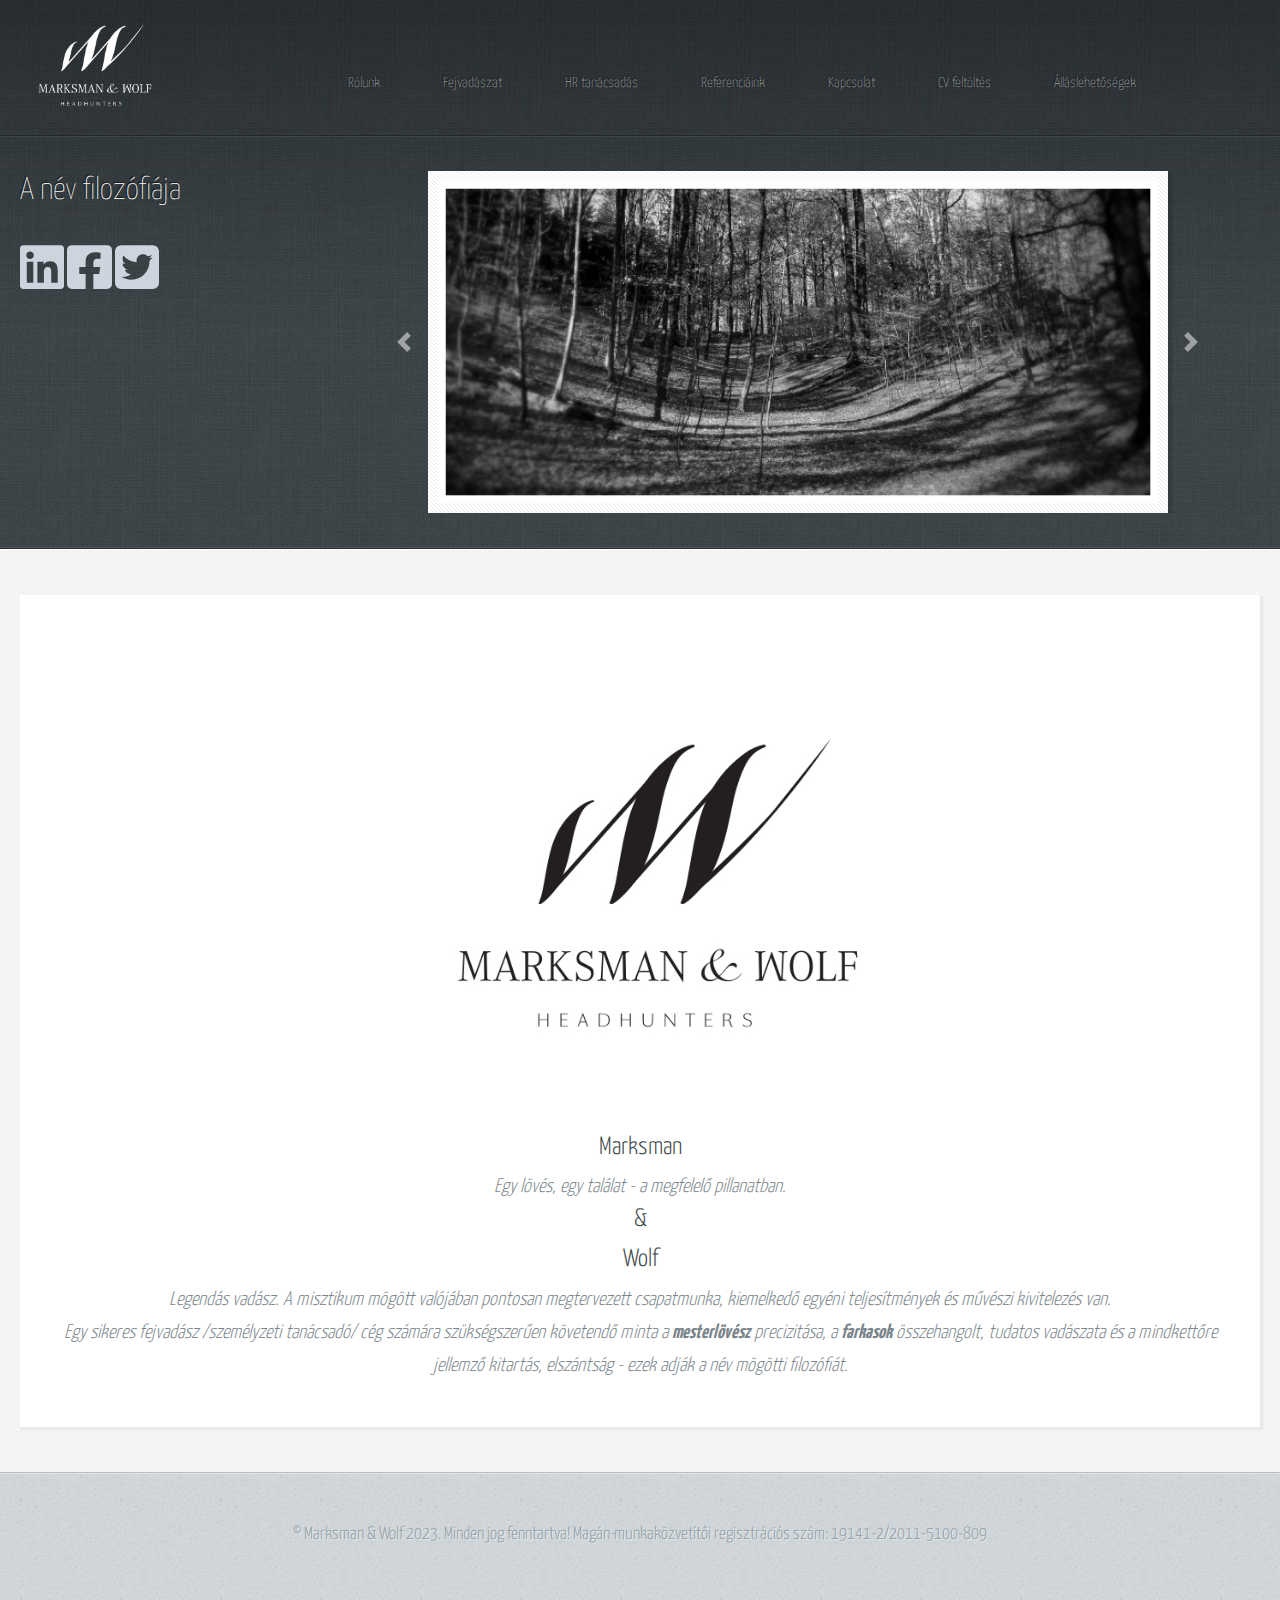
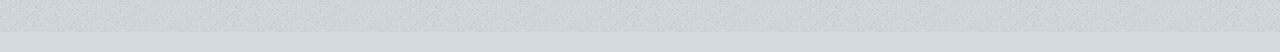
==== commit 5a2b63c7: "social logó jav" ====
--- a/index.html
+++ b/index.html
@@ -13,7 +13,7 @@
 
 	<link rel="stylesheet" href="assets/css/main.css" />
 	<link rel="stylesheet" href="assets/css/font-awesome.min.css" />
-	<link rel="icon" href="assets/images/logo_end_hq 2023.jpg" type="image/x-icon">
+	<link rel="icon" href="assets/images/logo-only-black.png" type="image/x-icon">
 
 </head>
 
@@ -55,12 +55,12 @@
 							<!-- Banner Copy -->
 							<p>A név filozófiája</p>
 							<a href="http://www.linkedin.com/company/marksman-&-wolf" target="_blank"><img
-								class="logo" src="assets/images/linkedin.svg" alt="Linkedin logo"></a>
+								class="logo-social" src="assets/images/linkedin.svg" alt="Linkedin logo"></a>
 							<a href="https://www.facebook.com/pages/Marksman-Wolf/303483936335803" target="_blank"><img
-									class="logo" src="assets/images/facebook.svg" alt="Facebook logo"></a>
+									class="logo-social" src="assets/images/facebook.svg" alt="Facebook logo"></a>
 							<a href="https://twitter.com/i/flow/login?redirect_after_login=%2FMarksmanAndWolf"
 								target="_blank"><img
-								class="logo" src="assets/images/square-twitter.svg" alt="twitter logo"></a>
+								class="logo-social" src="assets/images/square-twitter.svg" alt="twitter logo"></a>
 
 						</div>
 						<div class="col-9 col-12-medium imp-medium">
--- a/assets/css/main.css
+++ b/assets/css/main.css
@@ -115,6 +115,10 @@
 	display: block;
 }
 
+.logo-social {
+	width: 15%;
+}
+
 .logo-only {
     display: none;
     margin-left: auto;
@@ -328,6 +332,10 @@
 
 	.logo {
 		display: none;
+	}
+
+	.logo-social {
+		width: 5%;
 	}
 
 }
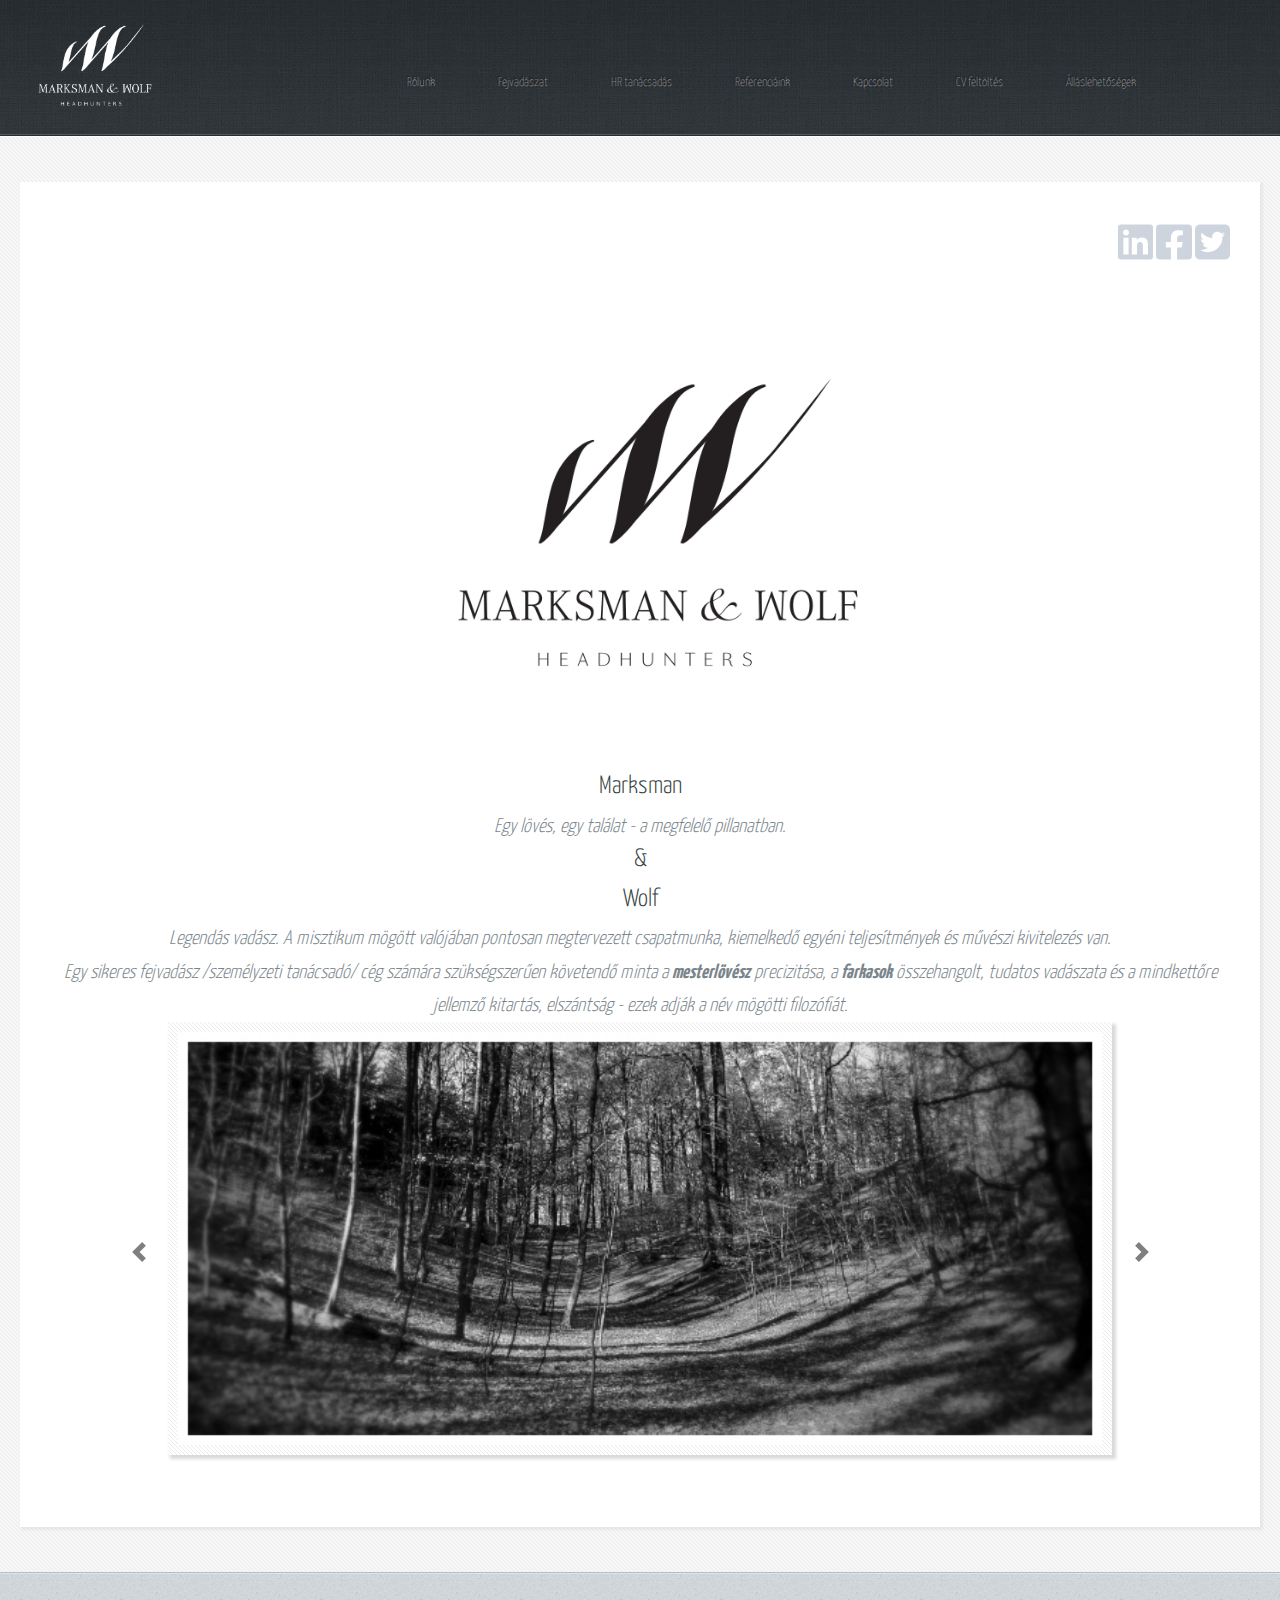
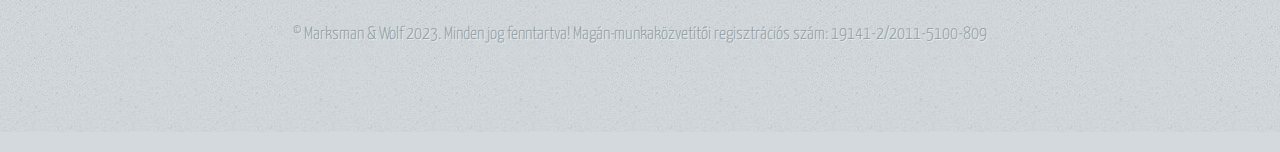
==== commit e5e5e39f: "Javítások folyamatban" ====
--- a/index.html
+++ b/index.html
@@ -12,7 +12,6 @@
 	<meta name="viewport" content="width=device-width, initial-scale=1, user-scalable=no" />
 
 	<link rel="stylesheet" href="assets/css/main.css" />
-	<link rel="stylesheet" href="assets/css/font-awesome.min.css" />
 	<link rel="icon" href="assets/images/logo-only-black.png" type="image/x-icon">
 
 </head>
@@ -27,11 +26,11 @@
 					<div class="col-12">
 
 						<h1>
-                            <a href="index.html" id="logo">
-                                <img class="logo-only" alt="logo" src="assets/images/logo_only.png">
-                                <img class="logo" alt="logo" src="assets/images/logo_end_hq%202023-alpha-white.png">
-                            </a>
-                        </h1>
+							<a href="index.html" id="logo">
+								<img class="logo-only" alt="logo" src="assets/images/logo_only.png">
+								<img class="logo" alt="logo" src="assets/images/logo_end_hq%202023-alpha-white.png">
+							</a>
+						</h1>
 
 						<!-- Nav -->
 						<nav id="nav">
@@ -47,23 +46,49 @@
 					</div>
 				</div>
 			</div>
-			<div id="banner">
-				<div class="container">
-					<div class="row">
-						<div class="col-3 col-12-medium">
 
-							<!-- Banner Copy -->
-							<p>A név filozófiája</p>
-							<a href="http://www.linkedin.com/company/marksman-&-wolf" target="_blank"><img
-								class="logo-social" src="assets/images/linkedin.svg" alt="Linkedin logo"></a>
-							<a href="https://www.facebook.com/pages/Marksman-Wolf/303483936335803" target="_blank"><img
-									class="logo-social" src="assets/images/facebook.svg" alt="Facebook logo"></a>
-							<a href="https://twitter.com/i/flow/login?redirect_after_login=%2FMarksmanAndWolf"
-								target="_blank"><img
-								class="logo-social" src="assets/images/square-twitter.svg" alt="twitter logo"></a>
+		</section>
 
-						</div>
-						<div class="col-9 col-12-medium imp-medium">
+		<!-- Features -->
+		<section id="content">
+			<div class="container">
+				<div class="row">
+					<div class="col-12 center-align-text">
+
+						<!-- Feature #1 -->
+						<section>
+							<div class="col-12-medium">
+								<div class="col-3 logo-social-div">
+									<a href="http://www.linkedin.com/company/marksman-&-wolf" target="_blank"><img
+											class="logo-social" src="assets/images/linkedin.svg"
+											alt="Linkedin logo"></a>
+									<a href="https://www.facebook.com/pages/Marksman-Wolf/303483936335803"
+										target="_blank"><img class="logo-social" src="assets/images/facebook.svg"
+											alt="Facebook logo"></a>
+									<a href="https://twitter.com/i/flow/login?redirect_after_login=%2FMarksmanAndWolf"
+										target="_blank"><img class="logo-social" src="assets/images/square-twitter.svg"
+											alt="twitter logo"></a>
+								</div>
+								<div class="col-9 center-align-text">
+									<img class="feature-image-logo" src="assets/images/MnW_logo_szamla_meretezett2.jpg"
+										alt="Logó" />
+								</div>
+							</div>
+
+
+							<h2>Marksman</h2>
+							<h3 class="italic-text">Egy lövés, egy találat - a megfelelő pillanatban. </h3>
+							<h2>&</h2>
+							<h2>Wolf</h2>
+							<h3 class="italic-text">Legendás vadász. A misztikum mögött valójában pontosan megtervezett
+								csapatmunka, kiemelkedő egyéni teljesítmények és művészi kivitelezés van. </h3>
+							<h3 class="italic-text">Egy sikeres fejvadász /személyzeti tanácsadó/ cég számára
+								szükségszerűen követendő minta a <span class="bold-text">mesterlövész</span>
+								precizitása, a <span class="bold-text">farkasok</span> összehangolt,
+								tudatos vadászata és a mindkettőre jellemző kitartás, elszántság - ezek adják a név
+								mögötti filozófiát.</h3>
+
+
 
 							<!-- Banner Image -->
 							<div id="carouselExampleControls" class="carousel slide" data-ride="carousel">
@@ -92,35 +117,7 @@
 									<span class="sr-only">Következő</span>
 								</a>
 							</div>
-						</div>
-					</div>
-				</div>
-			</div>
-		</section>
-
-		<!-- Features -->
-		<section id="content">
-			<div class="container">
-				<div class="row">
-					<div class="col-12 center-align-text">
-
-						<!-- Feature #1 -->
-						<section>
-							<img class="feature-image-logo" src="assets/images/MnW_logo_szamla_meretezett2.jpg" alt="Logó" />
-							<h2>Marksman</h2>
-							<h3 class="italic-text">Egy lövés, egy találat - a megfelelő pillanatban. </h3>
-							<h2>&</h2>
-							<h2>Wolf</h2>
-							<h3 class="italic-text">Legendás vadász. A misztikum mögött valójában pontosan megtervezett
-								csapatmunka, kiemelkedő egyéni teljesítmények és művészi kivitelezés van. </h3>
-							<h3 class="italic-text">Egy sikeres fejvadász /személyzeti tanácsadó/ cég számára
-								szükségszerűen követendő minta a <span class="bold-text">mesterlövész</span>
-								precizitása, a <span class="bold-text">farkasok</span> összehangolt,
-								tudatos vadászata és a mindkettőre jellemző kitartás, elszántság - ezek adják a név
-								mögötti filozófiát.</h3>
-
 						</section>
-
 					</div>
 				</div>
 			</div>
--- a/assets/css/main.css
+++ b/assets/css/main.css
@@ -115,8 +115,16 @@
 	display: block;
 }
 
+.logo-social-div {
+	text-align: right;
+}
+
 .logo-social {
-	width: 15%;
+	width: 3%;
+}
+
+.logo-social-twitter {
+	margin: auto auto auto 5px;
 }
 
 .logo-only {
@@ -127,6 +135,10 @@
 
 .bold-text {
 	font-weight: bold;
+}
+
+.mb-2 {
+	margin-bottom: 2rem !important;
 }
 
 .italic-text {
@@ -1630,7 +1642,7 @@
 .check-list li {
 	padding: 0.7em 0 0.7em 45px;
 	font-size: 1.2em;
-	background: url("images/icon-checkmark.png") 0px 1.05em no-repeat;
+	background: url("/assets/images/icon-checkmark.png") 0px 1.05em no-repeat;
 }
 
 .check-list li:first-child {
@@ -1860,7 +1872,7 @@
 }
 
 #content a {
-	color: #ED391B;
+	color: #7a858b;
 }
 
 #content header {
@@ -1983,7 +1995,7 @@
 	}
 
 	#header nav a {
-		font-size: 0.8em;
+		font-size: 0.7em;
 	}
 
 	#header nav {
@@ -2404,11 +2416,11 @@
 }
 
 .carousel-control-prev-icon {
-	background-image: url("data:image/svg+xml;charset=utf8,%3Csvg xmlns='http://www.w3.org/2000/svg' fill='%23fff' viewBox='0 0 8 8'%3E%3Cpath d='M5.25 0l-4 4 4 4 1.5-1.5-2.5-2.5 2.5-2.5-1.5-1.5z'/%3E%3C/svg%3E")
+	background-image: url("data:image/svg+xml;charset=utf8,%3Csvg xmlns='http://www.w3.org/2000/svg' fill='%7a858b' viewBox='0 0 8 8'%3E%3Cpath d='M5.25 0l-4 4 4 4 1.5-1.5-2.5-2.5 2.5-2.5-1.5-1.5z'/%3E%3C/svg%3E")
 }
 
 .carousel-control-next-icon {
-	background-image: url("data:image/svg+xml;charset=utf8,%3Csvg xmlns='http://www.w3.org/2000/svg' fill='%23fff' viewBox='0 0 8 8'%3E%3Cpath d='M2.75 0l-1.5 1.5 2.5 2.5-2.5 2.5 1.5 1.5 4-4-4-4z'/%3E%3C/svg%3E")
+	background-image: url("data:image/svg+xml;charset=utf8,%3Csvg xmlns='http://www.w3.org/2000/svg' fill='%7a858b' viewBox='0 0 8 8'%3E%3Cpath d='M2.75 0l-1.5 1.5 2.5 2.5-2.5 2.5 1.5 1.5 4-4-4-4z'/%3E%3C/svg%3E")
 }
 
 .carousel-indicators {
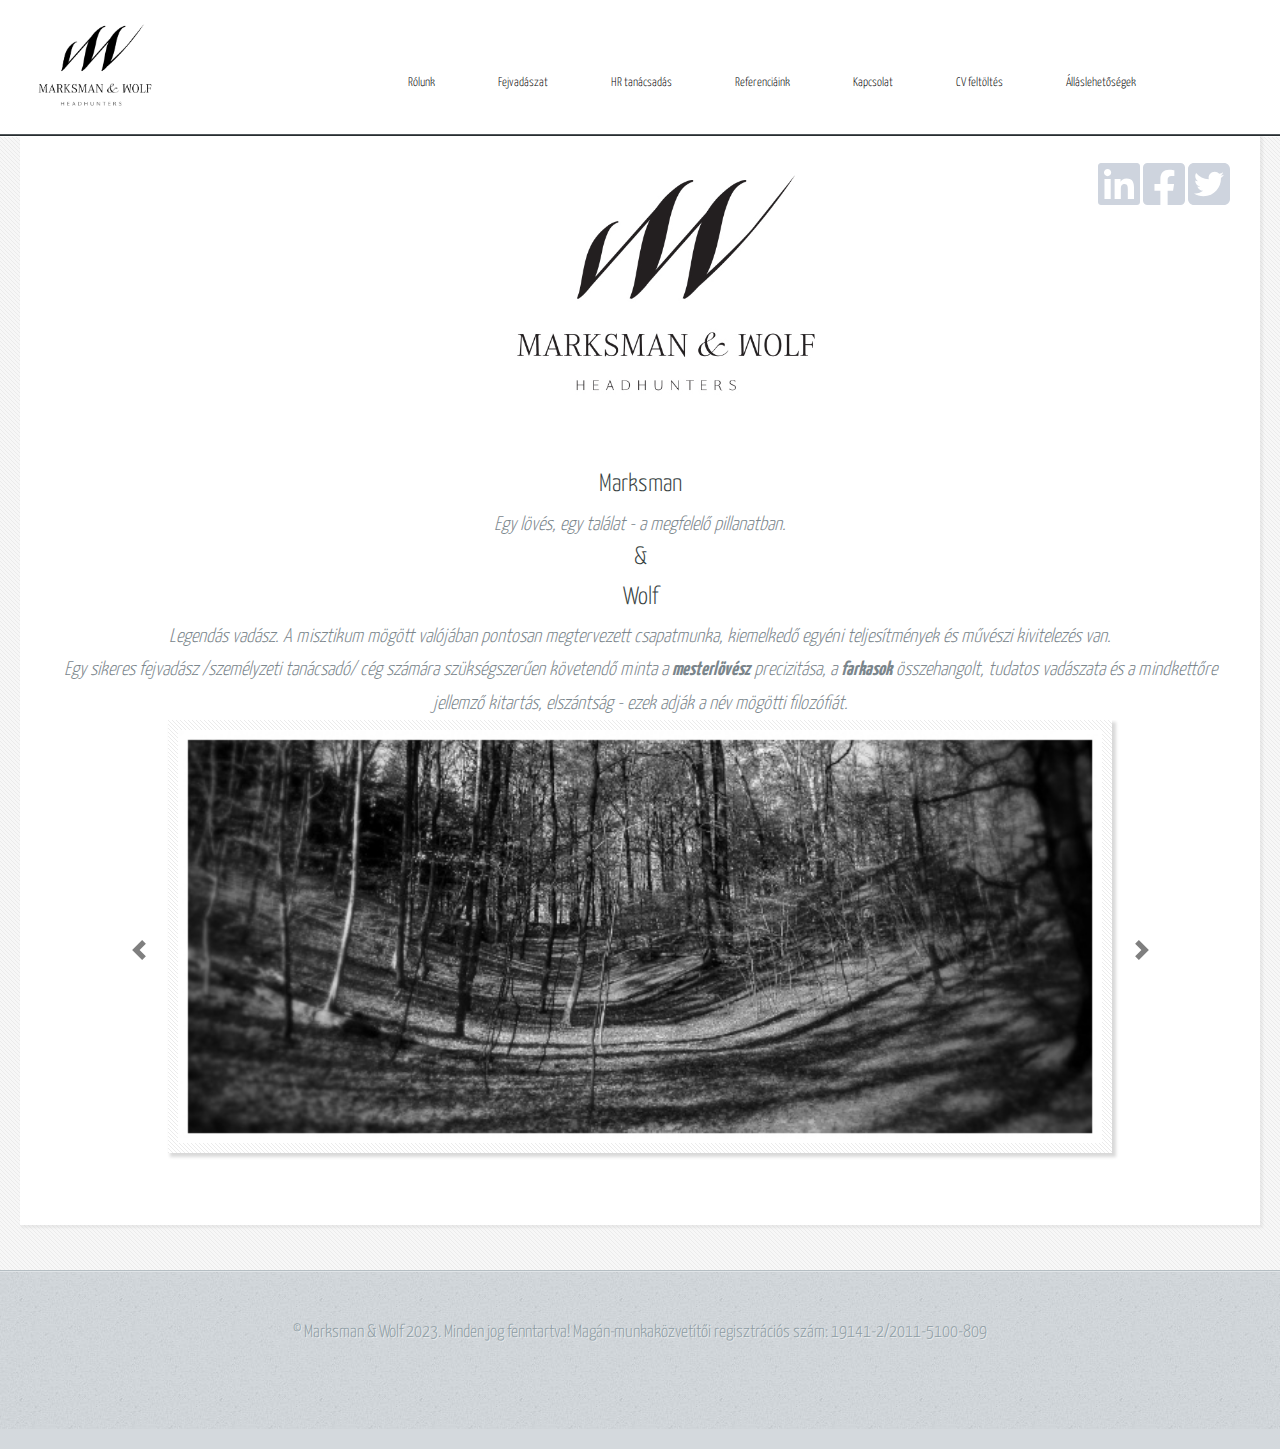
==== commit 6e6023b6: "javítások" ====
--- a/index.html
+++ b/index.html
@@ -12,7 +12,7 @@
 	<meta name="viewport" content="width=device-width, initial-scale=1, user-scalable=no" />
 
 	<link rel="stylesheet" href="assets/css/main.css" />
-	<link rel="icon" href="assets/images/logo-only-black.png" type="image/x-icon">
+	<link rel="icon" href="assets/images/logo.png" type="image/x-icon">
 
 </head>
 
@@ -27,8 +27,9 @@
 
 						<h1>
 							<a href="index.html" id="logo">
-								<img class="logo-only" alt="logo" src="assets/images/logo_only.png">
-								<img class="logo" alt="logo" src="assets/images/logo_end_hq%202023-alpha-white.png">
+								<img class="logo-only" alt="logo"
+									src="assets/images/logo_end_hq%202023-alpha-black.png">
+								<img class="logo" alt="logo" src="assets/images/logo_end_hq%202023-alpha-black.png">
 							</a>
 						</h1>
 
@@ -52,12 +53,16 @@
 		<!-- Features -->
 		<section id="content">
 			<div class="container">
-				<div class="row">
+				<div class="row-index">
 					<div class="col-12 center-align-text">
 
 						<!-- Feature #1 -->
 						<section>
-							<div class="col-12-medium">
+							<div class="row">
+								<div class="col-9 center-align-text">
+									<img class="feature-image-logo" src="assets/images/MnW_logo_szamla_meretezett2.jpg"
+										alt="Logó" />
+								</div>
 								<div class="col-3 logo-social-div">
 									<a href="http://www.linkedin.com/company/marksman-&-wolf" target="_blank"><img
 											class="logo-social" src="assets/images/linkedin.svg"
@@ -69,13 +74,7 @@
 										target="_blank"><img class="logo-social" src="assets/images/square-twitter.svg"
 											alt="twitter logo"></a>
 								</div>
-								<div class="col-9 center-align-text">
-									<img class="feature-image-logo" src="assets/images/MnW_logo_szamla_meretezett2.jpg"
-										alt="Logó" />
-								</div>
 							</div>
-
-
 							<h2>Marksman</h2>
 							<h3 class="italic-text">Egy lövés, egy találat - a megfelelő pillanatban. </h3>
 							<h2>&</h2>
--- a/assets/css/main.css
+++ b/assets/css/main.css
@@ -110,6 +110,10 @@
 	display: block;
 }
 
+.row-index {
+    margin-top: -5%;
+}
+
 .logo {
 	width: 15%;
 	display: block;
@@ -117,14 +121,16 @@
 
 .logo-social-div {
 	text-align: right;
+	width: 3%;
 }
 
 .logo-social {
+	width: 15%;
+}
+
+.logo-social-linkedin {
+	margin: auto auto auto 10px;
 	width: 3%;
-}
-
-.logo-social-twitter {
-	margin: auto auto auto 5px;
 }
 
 .logo-only {
@@ -287,13 +293,16 @@
 	font-weight: 300;
 }
 
-ul,
 ol,
 p,
 dl {
 	margin: 0 0 2em 0;
 }
 
+ul {
+	margin: 0;
+}
+
 a {
 	text-decoration: underline;
 }
@@ -347,7 +356,7 @@
 	}
 
 	.logo-social {
-		width: 5%;
+		width: 15%;
 	}
 
 }
@@ -1689,17 +1698,18 @@
 	box-shadow: 3px 3px 3px 1px rgba(0, 0, 0, 0.15);
 	margin: 0 0 1.5em 0;
 	outline: 0;
-	width: 30%;
+	width: fit-content;
 }
 
 .bordered-feature-image-small img {
 	display: block;
-	width: 100%;
+	width: auto;
+	height: 30vh;
 }
 
 .feature-image-logo {
 	display: block;
-	margin: auto auto auto 21.5%;
+	margin: -7% auto auto 40%;
 	width: 60%;
 }
 
@@ -1750,10 +1760,9 @@
 
 #header {
 	position: relative;
-	background: #3B4346 url("images/bg01.jpg");
+	background: white;
 	border-bottom: solid 1px #272d30;
 	box-shadow: inset 0px -1px 0px 0px #51575a;
-	text-shadow: -1px -1px 1px rgba(0, 0, 0, 0.75);
 }
 
 #header>.container {
@@ -1785,15 +1794,16 @@
 }
 
 #header nav a {
-	color: #c6c8c8;
+	color: black;
 	text-decoration: none;
 	font-size: 1.3em;
 	margin-left: 60px;
 	outline: 0;
+	font-weight: 300;
 }
 
 #header nav a:hover {
-	color: #f6f8f8;
+	color: rgba(0, 0, 0, 0.512);
 }
 
 .subpage #header>.container {
@@ -2082,7 +2092,7 @@
 		width: 100%;
 		z-index: 10001;
 		color: #fff;
-		background: url("images/bg04.jpg");
+		background: white;
 		box-shadow: inset 0px -20px 70px 0px rgba(200, 220, 245, 0.1), inset 0px -1px 0px 0px rgba(255, 255, 255, 0.1), 0px 1px 7px 0px rgba(0, 0, 0, 0.6);
 		text-shadow: -1px -1px 1px rgba(0, 0, 0, 0.75);
 	}
@@ -2096,9 +2106,8 @@
 	}
 
 	#titleBar .title img {
-		width: 75px;
-		margin-top: 12px;
-		margin-bottom: 12px;
+		width: 145px;
+		margin-top: -18px;
 	}
 
 	#titleBar .toggle {
@@ -2116,9 +2125,6 @@
 		top: 18px;
 		left: 6px;
 		color: #fff;
-		background: rgba(255, 255, 255, 0.025);
-		box-shadow: inset 0px 1px 0px 0px rgba(255, 255, 255, 0.1), inset 0px 0px 0px 1px rgba(255, 255, 255, 0.05), inset 0px -8px 10px 0px rgba(0, 0, 0, 0.15), 0px 1px 2px 0px rgba(0, 0, 0, 0.25);
-		text-shadow: -1px -1px 1px black;
 		width: 49px;
 		height: 31px;
 		border-radius: 8px;
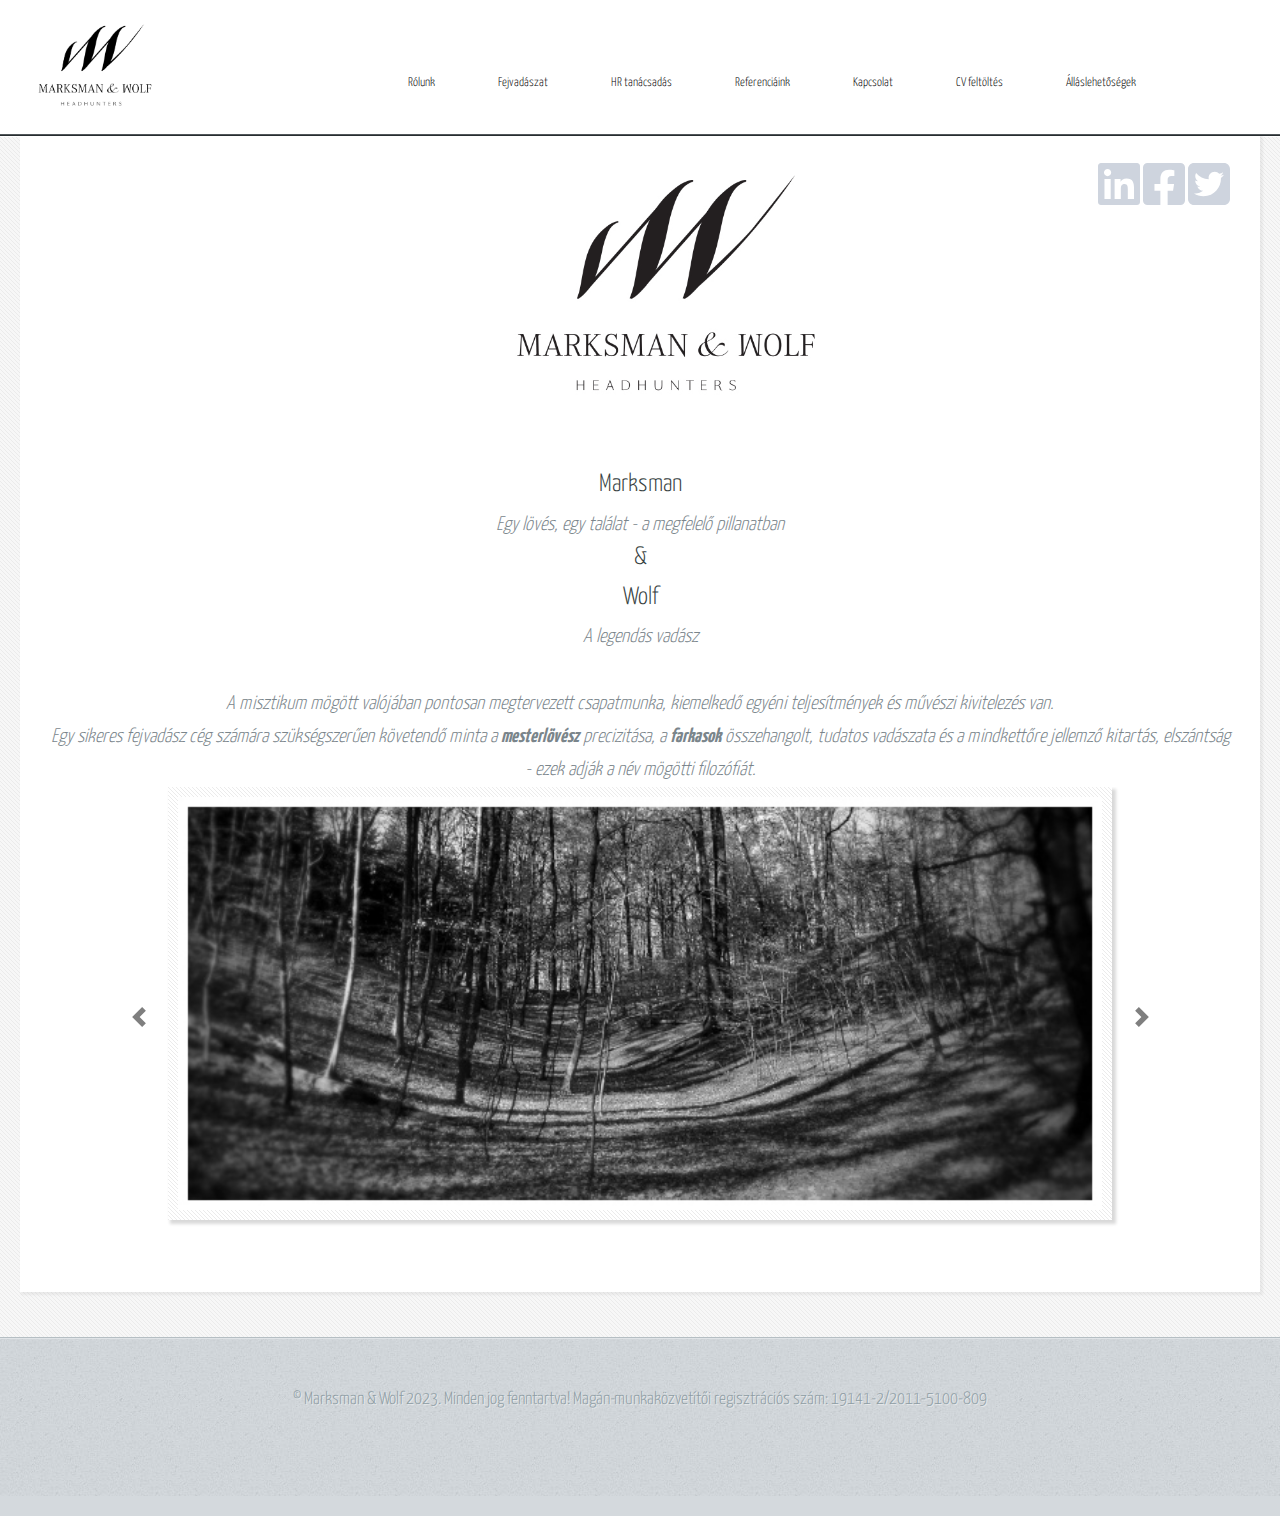
==== commit 7cf3b20a: "javítások" ====
--- a/index.html
+++ b/index.html
@@ -12,7 +12,7 @@
 	<meta name="viewport" content="width=device-width, initial-scale=1, user-scalable=no" />
 
 	<link rel="stylesheet" href="assets/css/main.css" />
-	<link rel="icon" href="assets/images/logo.png" type="image/x-icon">
+	<link rel="icon" href="assets/images/mmandw.ico" type="image/x-icon">
 
 </head>
 
@@ -76,12 +76,13 @@
 								</div>
 							</div>
 							<h2>Marksman</h2>
-							<h3 class="italic-text">Egy lövés, egy találat - a megfelelő pillanatban. </h3>
+							<h3 class="italic-text">Egy lövés, egy találat - a megfelelő pillanatban </h3>
 							<h2>&</h2>
 							<h2>Wolf</h2>
-							<h3 class="italic-text">Legendás vadász. A misztikum mögött valójában pontosan megtervezett
+							<h3 class="italic-text">A legendás vadász</h3><br>
+							<h3 class="italic-text"> A misztikum mögött valójában pontosan megtervezett
 								csapatmunka, kiemelkedő egyéni teljesítmények és művészi kivitelezés van. </h3>
-							<h3 class="italic-text">Egy sikeres fejvadász /személyzeti tanácsadó/ cég számára
+							<h3 class="italic-text">Egy sikeres fejvadász cég számára
 								szükségszerűen követendő minta a <span class="bold-text">mesterlövész</span>
 								precizitása, a <span class="bold-text">farkasok</span> összehangolt,
 								tudatos vadászata és a mindkettőre jellemző kitartás, elszántság - ezek adják a név
--- a/assets/css/main.css
+++ b/assets/css/main.css
@@ -130,7 +130,15 @@
 
 .logo-social-linkedin {
 	margin: auto auto auto 10px;
-	width: 3%;
+}
+
+.flex-display {
+	display:flex;
+}
+
+.logo-social-linkedin-a {
+	display: block;
+    margin-top: 2px;
 }
 
 .logo-only {
@@ -2286,7 +2294,7 @@
 	}
 
 	.bordered-feature-image-small {
-		width: 100%;
+		width: fit-content;
 	}
 
 }
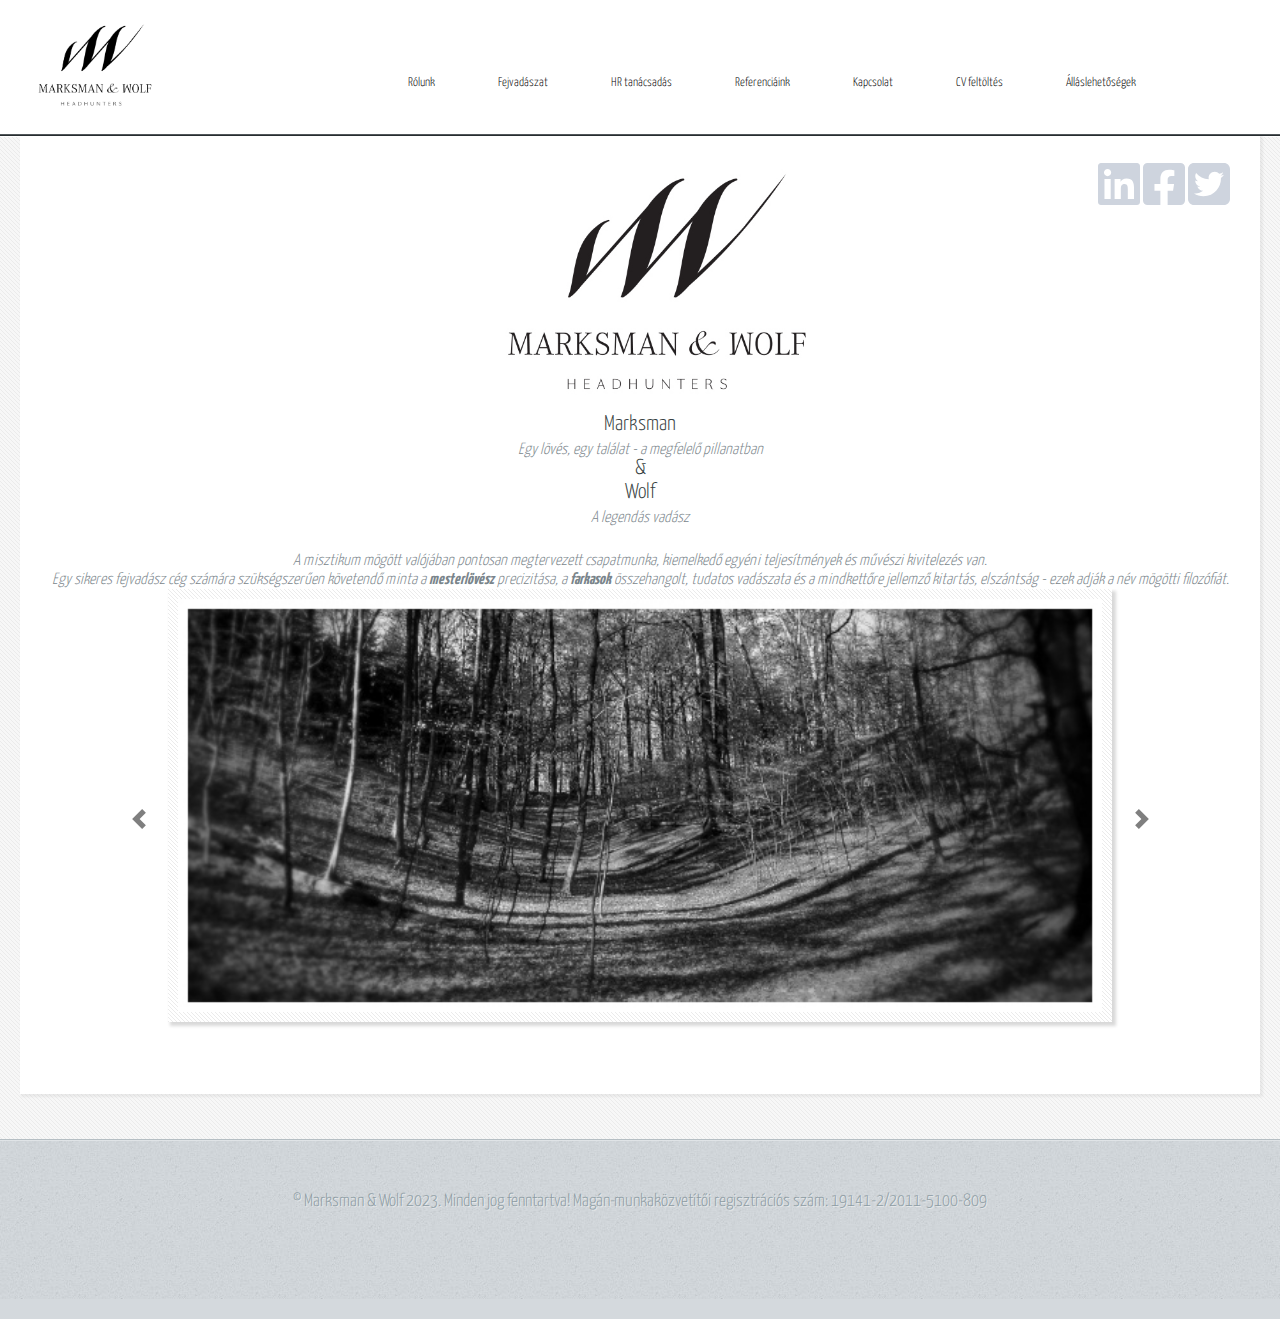
==== commit 47265190: "főoldal módosítás" ====
--- a/index.html
+++ b/index.html
@@ -60,7 +60,7 @@
 						<section>
 							<div class="row">
 								<div class="col-9 center-align-text">
-									<img class="feature-image-logo" src="assets/images/MnW_logo_szamla_meretezett2.jpg"
+									<img class="feature-image-logo" src="assets/images/index_kep.jpg"
 										alt="Logó" />
 								</div>
 								<div class="col-3 logo-social-div">
@@ -75,14 +75,14 @@
 											alt="twitter logo"></a>
 								</div>
 							</div>
-							<h2>Marksman</h2>
-							<h3 class="italic-text">Egy lövés, egy találat - a megfelelő pillanatban </h3>
-							<h2>&</h2>
-							<h2>Wolf</h2>
-							<h3 class="italic-text">A legendás vadász</h3><br>
-							<h3 class="italic-text"> A misztikum mögött valójában pontosan megtervezett
+							<h2 class="index-h2">Marksman</h2>
+							<h3 class="italic-text index-h3">Egy lövés, egy találat - a megfelelő pillanatban </h3>
+							<h2 class="index-h2">&</h2>
+							<h2 class="index-h2">Wolf</h2>
+							<h3 class="italic-text index-h3">A legendás vadász</h3>
+							<h3 class="italic-text index-h3 top-margin"> A misztikum mögött valójában pontosan megtervezett
 								csapatmunka, kiemelkedő egyéni teljesítmények és művészi kivitelezés van. </h3>
-							<h3 class="italic-text">Egy sikeres fejvadász cég számára
+							<h3 class="italic-text index-h3">Egy sikeres fejvadász cég számára
 								szükségszerűen követendő minta a <span class="bold-text">mesterlövész</span>
 								precizitása, a <span class="bold-text">farkasok</span> összehangolt,
 								tudatos vadászata és a mindkettőre jellemző kitartás, elszántság - ezek adják a név
--- a/assets/css/main.css
+++ b/assets/css/main.css
@@ -1606,6 +1606,10 @@
 		padding-top: 40px;
 	}
 
+	.feature-image-logo {
+		margin: -7% auto auto 40% !important;
+		width: 60% !important;
+	}
 }
 
 /* Multi-use */
@@ -1717,8 +1721,22 @@
 
 .feature-image-logo {
 	display: block;
-	margin: -7% auto auto 40%;
+	margin: -7% auto 0px 39%;
 	width: 60%;
+}
+
+.index-h2 {
+	font-size: 1.2em !important;
+	line-height: 1.2rem;
+}
+
+.top-margin{
+	margin-top: 2%;
+}
+
+.index-h3 {
+	font-size: 0.9em !important;
+	line-height: 1.2rem;
 }
 
 .feature-image-logo img {
